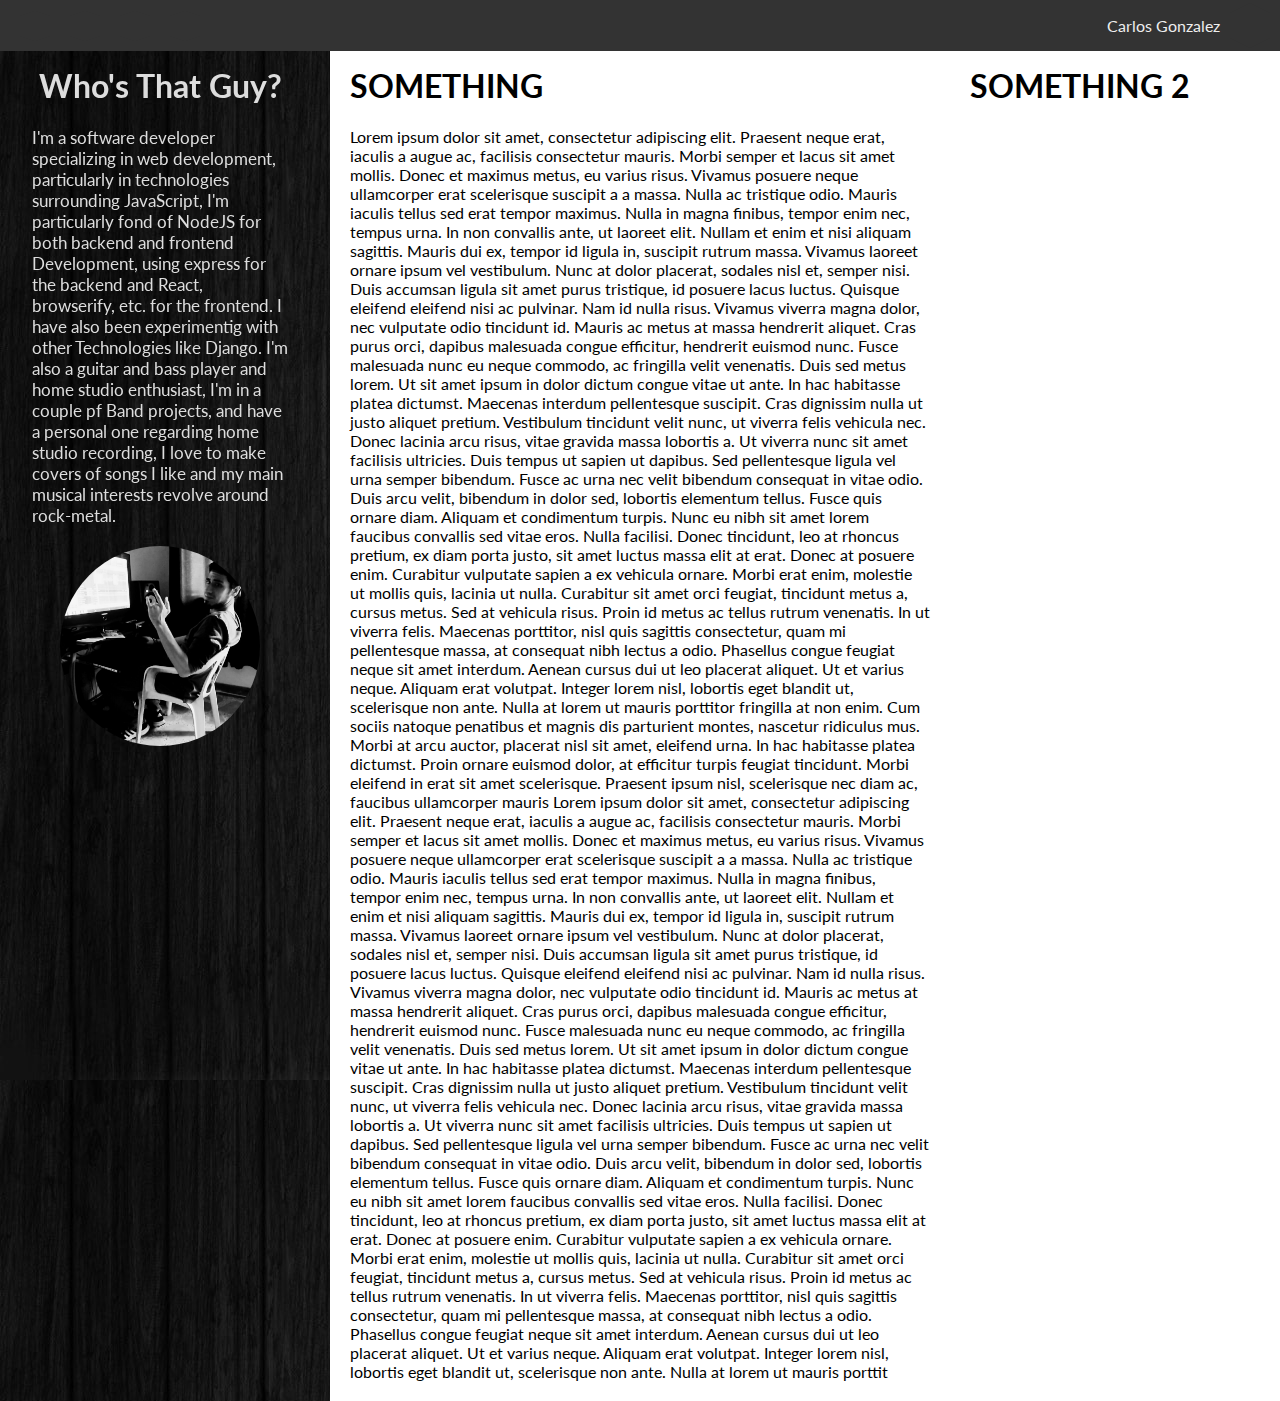
==== index.html @ 4c98e041 "Added left panel!" ====
<!DOCTYPE html>
<html lang="en">
  <meta charset="UTF-8">
  <meta name="viewport" content="width=device-width, initial-scale=1">
  <title>Caal</title>
  <link rel="stylesheet" href="public/font-awesome-4.6.3/css/font-awesome.min.css">
  <link href='https://fonts.googleapis.com/css?family=Lato' rel='stylesheet' type='text/css'>
  <link rel="stylesheet" href="public/style.css">
  <body>
    <div class="navbar">

      <div class="navitem">
        <a href="#">
          <div class="hextop-sm"></div>
          <div class="hexmiddle-sm"><i class="fa fa-home fa-lg" aria-hidden="true"></i></div>
          <div class="hexbottom-sm"></div>
        </a>
      </div>
      <div class="navitem">
        <a href="#">
          <div class="hextop-sm"></div>
          <div class="hexmiddle-sm"><i class="fa fa-music fa-lg" aria-hidden="true"></i></div>
          <div class="hexbottom-sm"></div>
        </a>
      </div>
      <div class="navitem">
        <a href="#">
          <div class="hextop-sm"></div>
          <div class="hexmiddle-sm"><i class="fa fa-laptop fa-lg" aria-hidden="true"></i></div>
          <div class="hexbottom-sm"></div>
        </a>
      </div>
      <div class="navitem">
        <a href="#">
          <div class="hextop-sm"></div>
          <div class="hexmiddle-sm"><i class="fa fa-heart fa-lg" aria-hidden="true"></i></div>
          <div class="hexbottom-sm"></div>
        </a>
      </div>

      <div class="navright">
        <div class="navname"><p>Carlos Gonzalez</p></div>
        <div class="hexcontainer">
          <div class="hextop"></div>
          <div class="hexmiddle"></div>
          <div class="hexbottom"></div>
        </div>
      </div>
    </div>

    <div class="pagecontainer">
      <div class="idpanel">
        <div class="iddescription">
        <h1>Who's That Guy?</h1>
          <span>
            I'm a software developer specializing in web development, particularly
            in technologies surrounding JavaScript, I'm particularly fond of
            NodeJS for both backend and frontend Development, using express for
            the backend and React, browserify, etc. for the frontend. I have also
            been experimentig with other Technologies like Django.

            I'm also a guitar and bass player and home studio enthusiast, I'm in
            a couple pf Band projects, and have a personal one regarding
            home studio recording, I love to make covers of songs I like and my
            main musical interests revolve around rock-metal.
          </span>
          <div class="idimage"></div>
        </div>
      </div>
      <div class="mainpanel">
        <h1>SOMETHING</h1>
        <span>
          Lorem ipsum dolor sit amet, consectetur adipiscing elit. Praesent neque erat, iaculis a augue ac, facilisis consectetur mauris. Morbi semper et lacus sit amet mollis. Donec et maximus metus, eu varius risus. Vivamus posuere neque ullamcorper erat scelerisque suscipit a a massa. Nulla ac tristique odio. Mauris iaculis tellus sed erat tempor maximus. Nulla in magna finibus, tempor enim nec, tempus urna. In non convallis ante, ut laoreet elit.

          Nullam et enim et nisi aliquam sagittis. Mauris dui ex, tempor id ligula in, suscipit rutrum massa. Vivamus laoreet ornare ipsum vel vestibulum. Nunc at dolor placerat, sodales nisl et, semper nisi. Duis accumsan ligula sit amet purus tristique, id posuere lacus luctus. Quisque eleifend eleifend nisi ac pulvinar. Nam id nulla risus. Vivamus viverra magna dolor, nec vulputate odio tincidunt id. Mauris ac metus at massa hendrerit aliquet. Cras purus orci, dapibus malesuada congue efficitur, hendrerit euismod nunc. Fusce malesuada nunc eu neque commodo, ac fringilla velit venenatis. Duis sed metus lorem. Ut sit amet ipsum in dolor dictum congue vitae ut ante. In hac habitasse platea dictumst. Maecenas interdum pellentesque suscipit. Cras dignissim nulla ut justo aliquet pretium.

          Vestibulum tincidunt velit nunc, ut viverra felis vehicula nec. Donec lacinia arcu risus, vitae gravida massa lobortis a. Ut viverra nunc sit amet facilisis ultricies. Duis tempus ut sapien ut dapibus. Sed pellentesque ligula vel urna semper bibendum. Fusce ac urna nec velit bibendum consequat in vitae odio. Duis arcu velit, bibendum in dolor sed, lobortis elementum tellus. Fusce quis ornare diam. Aliquam et condimentum turpis. Nunc eu nibh sit amet lorem faucibus convallis sed vitae eros.

          Nulla facilisi. Donec tincidunt, leo at rhoncus pretium, ex diam porta justo, sit amet luctus massa elit at erat. Donec at posuere enim. Curabitur vulputate sapien a ex vehicula ornare. Morbi erat enim, molestie ut mollis quis, lacinia ut nulla. Curabitur sit amet orci feugiat, tincidunt metus a, cursus metus. Sed at vehicula risus. Proin id metus ac tellus rutrum venenatis. In ut viverra felis. Maecenas porttitor, nisl quis sagittis consectetur, quam mi pellentesque massa, at consequat nibh lectus a odio. Phasellus congue feugiat neque sit amet interdum. Aenean cursus dui ut leo placerat aliquet. Ut et varius neque. Aliquam erat volutpat. Integer lorem nisl, lobortis eget blandit ut, scelerisque non ante.

          Nulla at lorem ut mauris porttitor fringilla at non enim. Cum sociis natoque penatibus et magnis dis parturient montes, nascetur ridiculus mus. Morbi at arcu auctor, placerat nisl sit amet, eleifend urna. In hac habitasse platea dictumst. Proin ornare euismod dolor, at efficitur turpis feugiat tincidunt. Morbi eleifend in erat sit amet scelerisque. Praesent ipsum nisl, scelerisque nec diam ac, faucibus ullamcorper mauris
          Lorem ipsum dolor sit amet, consectetur adipiscing elit. Praesent neque erat, iaculis a augue ac, facilisis consectetur mauris. Morbi semper et lacus sit amet mollis. Donec et maximus metus, eu varius risus. Vivamus posuere neque ullamcorper erat scelerisque suscipit a a massa. Nulla ac tristique odio. Mauris iaculis tellus sed erat tempor maximus. Nulla in magna finibus, tempor enim nec, tempus urna. In non convallis ante, ut laoreet elit.

          Nullam et enim et nisi aliquam sagittis. Mauris dui ex, tempor id ligula in, suscipit rutrum massa. Vivamus laoreet ornare ipsum vel vestibulum. Nunc at dolor placerat, sodales nisl et, semper nisi. Duis accumsan ligula sit amet purus tristique, id posuere lacus luctus. Quisque eleifend eleifend nisi ac pulvinar. Nam id nulla risus. Vivamus viverra magna dolor, nec vulputate odio tincidunt id. Mauris ac metus at massa hendrerit aliquet. Cras purus orci, dapibus malesuada congue efficitur, hendrerit euismod nunc. Fusce malesuada nunc eu neque commodo, ac fringilla velit venenatis. Duis sed metus lorem. Ut sit amet ipsum in dolor dictum congue vitae ut ante. In hac habitasse platea dictumst. Maecenas interdum pellentesque suscipit. Cras dignissim nulla ut justo aliquet pretium.

          Vestibulum tincidunt velit nunc, ut viverra felis vehicula nec. Donec lacinia arcu risus, vitae gravida massa lobortis a. Ut viverra nunc sit amet facilisis ultricies. Duis tempus ut sapien ut dapibus. Sed pellentesque ligula vel urna semper bibendum. Fusce ac urna nec velit bibendum consequat in vitae odio. Duis arcu velit, bibendum in dolor sed, lobortis elementum tellus. Fusce quis ornare diam. Aliquam et condimentum turpis. Nunc eu nibh sit amet lorem faucibus convallis sed vitae eros.

          Nulla facilisi. Donec tincidunt, leo at rhoncus pretium, ex diam porta justo, sit amet luctus massa elit at erat. Donec at posuere enim. Curabitur vulputate sapien a ex vehicula ornare. Morbi erat enim, molestie ut mollis quis, lacinia ut nulla. Curabitur sit amet orci feugiat, tincidunt metus a, cursus metus. Sed at vehicula risus. Proin id metus ac tellus rutrum venenatis. In ut viverra felis. Maecenas porttitor, nisl quis sagittis consectetur, quam mi pellentesque massa, at consequat nibh lectus a odio. Phasellus congue feugiat neque sit amet interdum. Aenean cursus dui ut leo placerat aliquet. Ut et varius neque. Aliquam erat volutpat. Integer lorem nisl, lobortis eget blandit ut, scelerisque non ante.

          Nulla at lorem ut mauris porttit
        </span>
      </div>
      <div class="contactpanel">
        <h1>SOMETHING 2</h1>
      </div>
    </div>
  </body>
</html>
---- public/style.css ----
*, *:before, *:after {
  box-sizing: inherit;
}

html {
  box-sizing: border-box;
}

body {
  margin: 0;
  font-family: 'Lato', sans-serif;

}

/* navbar Style */
.navbar {
  background-color: #333;
  width: 100%;
  opacity: 0.75;
  transition: all 500ms ease;
  position: fixed;
  top: 0;
}

.navbar, .navright{
  display: flex;
  align-items: center;
}

.navright {
  margin-left: auto;
  align-items: center;
}

.navitem {
  width: 30px;
  height: 30px;
  margin-left: 20px;
  display: flex;
  flex-direction: column;
  align-items: center;
  justify-content: center;
  transition: all 500ms ease;
}

.navitem a {
  text-decoration: none;
  color: #eee;
  transition: all 500ms ease;
}

.navname {
  color: #eee;
  text-align: right;
}

.hexcontainer {
  margin-left: 10px;
  margin-right: 10px;
  background-image: url("img/Chimbasq.jpg");
  background-size: 45px 45px;
}

.hextop, .hextop-sm {
  width: 0;
  border-style: solid;
  border-color: #333 #333 transparent #333;
}

.hexmiddle, .hexmiddle-sm {
  background-color: transparent;
}

.hexbottom, .hexbottom-sm {
  width: 0;
  border-style: solid;
  border-color: transparent #333 #333 #333;
}

.hextop {
  border-bottom-width: 10px;
  border-left-width: 20px;
  border-right-width: 20px;
}

.hexmiddle {
  width: 40px;
  height: 25px;
}

.hexbottom {
  border-top-width: 10px;
  border-left-width: 20px;
  border-right-width: 20px;
}

.hexmiddle-sm {
  width: 30px;
  height: 20px;
  display: flex;
  align-items: center;
  justify-content: center;
}

.hextop-sm {
  border-bottom-width: 5px;
  border-left-width: 15px;
  border-right-width: 15px;
}

.hexbottom-sm {
  border-top-width: 5px;
  border-left-width: 15px;
  border-right-width: 15px;
}

.navitem:hover {
  background-color: #fff;
}

.navitem:hover a {
  color: #9326C0;
}

.navbar:hover {
  opacity: 1;
}

/* general Page Container */
.pagecontainer {
  display: flex;
  flex-flow: row wrap;
  width: 100%
}

.idpanel, .mainpanel, .contactpanel {
  flex: 1 100%;
  padding: 20px;
}

.idpanel {
  padding-top: 45px;
  background-image: url("img/carbon1.jpg");
}

.idpanel h1, .idpanel span {
  color: #ddd;
}

.idpanel span {
  font-size: 1.05em;
}

.iddescription {
  display: flex;
  flex-flow: column;
  align-items: center;
}

.idimage {
  margin: 20px;
  width: 200px;
  height: 200px;
  background-image: url("img/horns.jpg");
  background-size: 200px 200px;
  border-radius: 50%;
}

@media all and (min-width: 1280px) {
  .iddescription {
    position: fixed;
    left: 2.5%;
    width: 20%;
  }
  .idimage {}
  .idpanel, .contactpanel {flex: 1 0px;}
  .pagecontainer {align-items: stretch;}
  .mainpanel {flex: 2 0px;}
  .idpanel, .mainpanel, .contactpanel {padding-top: 45px}
}
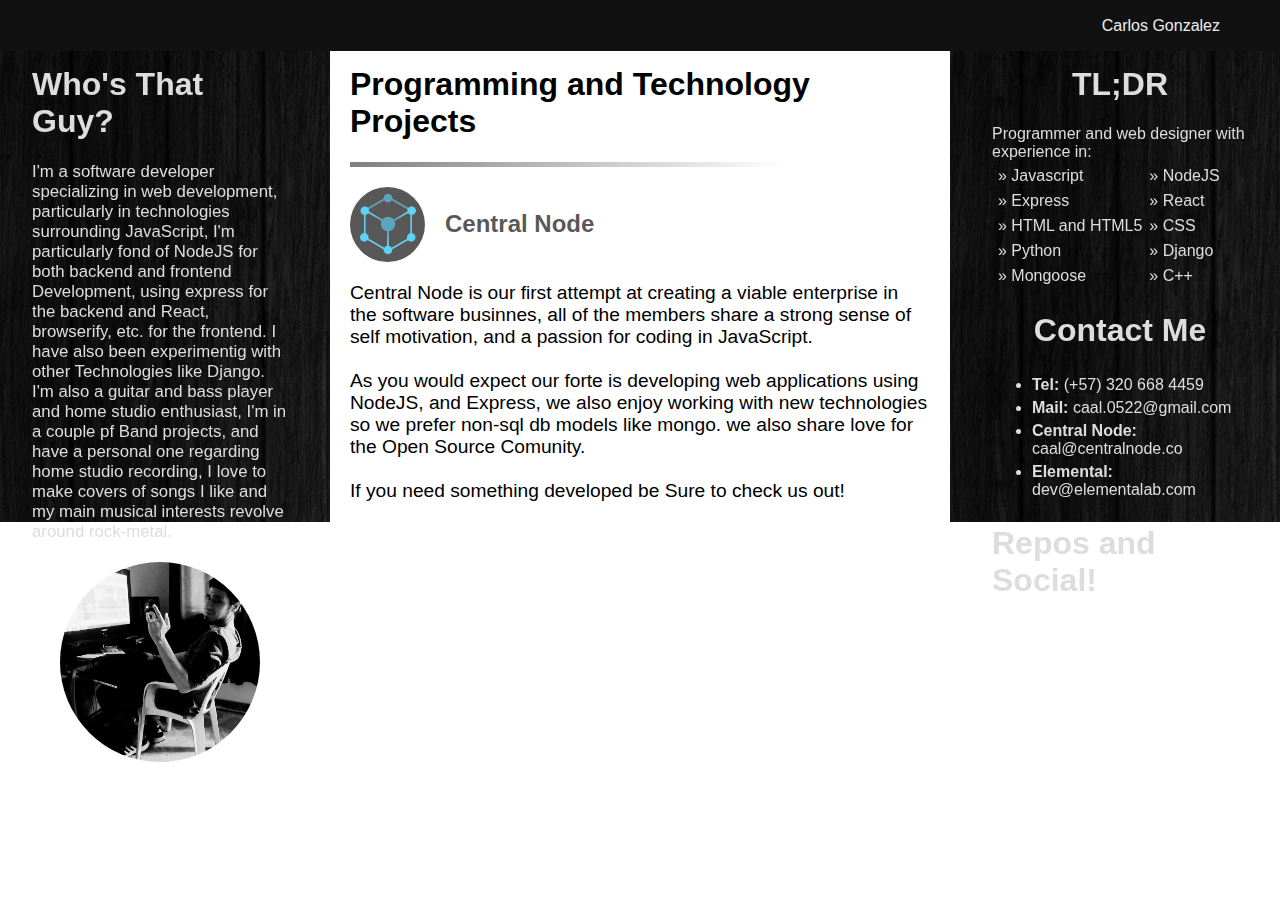
==== commit 3146f917: "Added First Content" ====
--- a/index.html
+++ b/index.html
@@ -4,11 +4,10 @@
   <meta name="viewport" content="width=device-width, initial-scale=1">
   <title>Caal</title>
   <link rel="stylesheet" href="public/font-awesome-4.6.3/css/font-awesome.min.css">
-  <link href='https://fonts.googleapis.com/css?family=Lato' rel='stylesheet' type='text/css'>
+  
   <link rel="stylesheet" href="public/style.css">
   <body>
     <div class="navbar">
-
       <div class="navitem">
         <a href="#">
           <div class="hextop-sm"></div>
@@ -68,30 +67,74 @@
         </div>
       </div>
       <div class="mainpanel">
-        <h1>SOMETHING</h1>
-        <span>
-          Lorem ipsum dolor sit amet, consectetur adipiscing elit. Praesent neque erat, iaculis a augue ac, facilisis consectetur mauris. Morbi semper et lacus sit amet mollis. Donec et maximus metus, eu varius risus. Vivamus posuere neque ullamcorper erat scelerisque suscipit a a massa. Nulla ac tristique odio. Mauris iaculis tellus sed erat tempor maximus. Nulla in magna finibus, tempor enim nec, tempus urna. In non convallis ante, ut laoreet elit.
+        <div class="content">
+          <div class="contentheader">
+            <h1>Programming and Technology Projects</h1>
+            <div class="gradient"></div>
+          </div>
 
-          Nullam et enim et nisi aliquam sagittis. Mauris dui ex, tempor id ligula in, suscipit rutrum massa. Vivamus laoreet ornare ipsum vel vestibulum. Nunc at dolor placerat, sodales nisl et, semper nisi. Duis accumsan ligula sit amet purus tristique, id posuere lacus luctus. Quisque eleifend eleifend nisi ac pulvinar. Nam id nulla risus. Vivamus viverra magna dolor, nec vulputate odio tincidunt id. Mauris ac metus at massa hendrerit aliquet. Cras purus orci, dapibus malesuada congue efficitur, hendrerit euismod nunc. Fusce malesuada nunc eu neque commodo, ac fringilla velit venenatis. Duis sed metus lorem. Ut sit amet ipsum in dolor dictum congue vitae ut ante. In hac habitasse platea dictumst. Maecenas interdum pellentesque suscipit. Cras dignissim nulla ut justo aliquet pretium.
+          <div class="item">
+            <div class="itemheader">
+              <a href="http://centralnode.co">
+                <div class="itemimg" id="cn"></div>
+                <h2>Central Node</h2>
+              </a>
+            </div>
+            <div class="itembody">
+              <span>
+                Central Node is our first attempt at creating a viable
+                enterprise in the software businnes, all of the members share a
+                strong sense of self motivation, and a passion for coding in
+                JavaScript.<br />
+                <br />
+                As you would expect our forte is developing web applications
+                using NodeJS, and Express, we also enjoy working with new
+                technologies so we prefer non-sql db models like mongo.
+                we also share love for the Open Source Comunity.<br />
+                <br />
+                If you need something developed be Sure to check us out!
+              </span>
+            </div>
+          </div>
 
-          Vestibulum tincidunt velit nunc, ut viverra felis vehicula nec. Donec lacinia arcu risus, vitae gravida massa lobortis a. Ut viverra nunc sit amet facilisis ultricies. Duis tempus ut sapien ut dapibus. Sed pellentesque ligula vel urna semper bibendum. Fusce ac urna nec velit bibendum consequat in vitae odio. Duis arcu velit, bibendum in dolor sed, lobortis elementum tellus. Fusce quis ornare diam. Aliquam et condimentum turpis. Nunc eu nibh sit amet lorem faucibus convallis sed vitae eros.
-
-          Nulla facilisi. Donec tincidunt, leo at rhoncus pretium, ex diam porta justo, sit amet luctus massa elit at erat. Donec at posuere enim. Curabitur vulputate sapien a ex vehicula ornare. Morbi erat enim, molestie ut mollis quis, lacinia ut nulla. Curabitur sit amet orci feugiat, tincidunt metus a, cursus metus. Sed at vehicula risus. Proin id metus ac tellus rutrum venenatis. In ut viverra felis. Maecenas porttitor, nisl quis sagittis consectetur, quam mi pellentesque massa, at consequat nibh lectus a odio. Phasellus congue feugiat neque sit amet interdum. Aenean cursus dui ut leo placerat aliquet. Ut et varius neque. Aliquam erat volutpat. Integer lorem nisl, lobortis eget blandit ut, scelerisque non ante.
-
-          Nulla at lorem ut mauris porttitor fringilla at non enim. Cum sociis natoque penatibus et magnis dis parturient montes, nascetur ridiculus mus. Morbi at arcu auctor, placerat nisl sit amet, eleifend urna. In hac habitasse platea dictumst. Proin ornare euismod dolor, at efficitur turpis feugiat tincidunt. Morbi eleifend in erat sit amet scelerisque. Praesent ipsum nisl, scelerisque nec diam ac, faucibus ullamcorper mauris
-          Lorem ipsum dolor sit amet, consectetur adipiscing elit. Praesent neque erat, iaculis a augue ac, facilisis consectetur mauris. Morbi semper et lacus sit amet mollis. Donec et maximus metus, eu varius risus. Vivamus posuere neque ullamcorper erat scelerisque suscipit a a massa. Nulla ac tristique odio. Mauris iaculis tellus sed erat tempor maximus. Nulla in magna finibus, tempor enim nec, tempus urna. In non convallis ante, ut laoreet elit.
-
-          Nullam et enim et nisi aliquam sagittis. Mauris dui ex, tempor id ligula in, suscipit rutrum massa. Vivamus laoreet ornare ipsum vel vestibulum. Nunc at dolor placerat, sodales nisl et, semper nisi. Duis accumsan ligula sit amet purus tristique, id posuere lacus luctus. Quisque eleifend eleifend nisi ac pulvinar. Nam id nulla risus. Vivamus viverra magna dolor, nec vulputate odio tincidunt id. Mauris ac metus at massa hendrerit aliquet. Cras purus orci, dapibus malesuada congue efficitur, hendrerit euismod nunc. Fusce malesuada nunc eu neque commodo, ac fringilla velit venenatis. Duis sed metus lorem. Ut sit amet ipsum in dolor dictum congue vitae ut ante. In hac habitasse platea dictumst. Maecenas interdum pellentesque suscipit. Cras dignissim nulla ut justo aliquet pretium.
-
-          Vestibulum tincidunt velit nunc, ut viverra felis vehicula nec. Donec lacinia arcu risus, vitae gravida massa lobortis a. Ut viverra nunc sit amet facilisis ultricies. Duis tempus ut sapien ut dapibus. Sed pellentesque ligula vel urna semper bibendum. Fusce ac urna nec velit bibendum consequat in vitae odio. Duis arcu velit, bibendum in dolor sed, lobortis elementum tellus. Fusce quis ornare diam. Aliquam et condimentum turpis. Nunc eu nibh sit amet lorem faucibus convallis sed vitae eros.
-
-          Nulla facilisi. Donec tincidunt, leo at rhoncus pretium, ex diam porta justo, sit amet luctus massa elit at erat. Donec at posuere enim. Curabitur vulputate sapien a ex vehicula ornare. Morbi erat enim, molestie ut mollis quis, lacinia ut nulla. Curabitur sit amet orci feugiat, tincidunt metus a, cursus metus. Sed at vehicula risus. Proin id metus ac tellus rutrum venenatis. In ut viverra felis. Maecenas porttitor, nisl quis sagittis consectetur, quam mi pellentesque massa, at consequat nibh lectus a odio. Phasellus congue feugiat neque sit amet interdum. Aenean cursus dui ut leo placerat aliquet. Ut et varius neque. Aliquam erat volutpat. Integer lorem nisl, lobortis eget blandit ut, scelerisque non ante.
-
-          Nulla at lorem ut mauris porttit
-        </span>
+        </div>
       </div>
       <div class="contactpanel">
-        <h1>SOMETHING 2</h1>
+        <div class="contactdescription">
+          <h1>TL;DR</h1>
+          <span>Programmer and web designer with experience in:</span>
+          <table cellspacing="5px">
+            <tr>
+              <td>&raquo; Javascript</td>
+              <td>&raquo; NodeJS</td>
+            </tr>
+              <td>&raquo; Express</td>
+              <td>&raquo; React</td>
+            <tr>
+              <td>&raquo; HTML and HTML5</td>
+              <td>&raquo; CSS</td>
+            </tr>
+              <td>&raquo; Python</td>
+              <td>&raquo; Django</td>
+            <tr>
+              <td>&raquo; Mongoose</td>
+              <td>&raquo; C++</td>
+            </tr>
+          </table>
+          <h1>Contact Me</h1>
+          <ul>
+            <li><strong>Tel: </strong>(+57) 320 668 4459</li>
+            <li><strong>Mail: </strong>caal.0522@gmail.com</li>
+            <li><strong>Central Node: </strong>caal@centralnode.co</li>
+            <li><strong>Elemental: </strong>dev@elementalab.com</li>
+          </ul>
+          <h1>Repos and Social!</h1>
+          <div class="contactsocial">
+            <a href="#"><i class="fa fa-github fa-2x" aria-hidden="true"></i></a>
+            <a href="#"><i class="fa fa-gitlab fa-2x" aria-hidden="true"></i></a>
+            <a href="#"><i class="fa fa-facebook fa-2x" aria-hidden="true"></i></a>
+          </div>
+        </div>
       </div>
     </div>
   </body>
--- a/public/style.css
+++ b/public/style.css
@@ -9,14 +9,20 @@
 body {
   margin: 0;
   font-family: 'Lato', sans-serif;
-
+}
+
+li {
+  margin: 5px 0;
+}
+ul {
+  margin: 0;
 }
 
 /* navbar Style */
 .navbar {
-  background-color: #333;
+  background-color: #111;
   width: 100%;
-  opacity: 0.75;
+  opacity: 0.7;
   transition: all 500ms ease;
   position: fixed;
   top: 0;
@@ -64,7 +70,7 @@
 .hextop, .hextop-sm {
   width: 0;
   border-style: solid;
-  border-color: #333 #333 transparent #333;
+  border-color: #111 #111 transparent #111;
 }
 
 .hexmiddle, .hexmiddle-sm {
@@ -74,7 +80,7 @@
 .hexbottom, .hexbottom-sm {
   width: 0;
   border-style: solid;
-  border-color: transparent #333 #333 #333;
+  border-color: transparent #111 #111 #111;
 }
 
 .hextop {
@@ -119,14 +125,14 @@
 }
 
 .navitem:hover a {
-  color: #9326C0;
+  color: #55179B;
 }
 
 .navbar:hover {
   opacity: 1;
 }
 
-/* general Page Container */
+/* General Page Container */
 .pagecontainer {
   display: flex;
   flex-flow: row wrap;
@@ -140,10 +146,19 @@
 
 .idpanel {
   padding-top: 45px;
+}
+
+.contactpanel, .idpanel {
   background-image: url("img/carbon1.jpg");
 }
 
-.idpanel h1, .idpanel span {
+.mainpanel {
+  background-image: url("img/wood2.jpg");
+  background-size: 100%;
+}
+
+.idpanel h1, .idpanel span, .contactpanel h1,
+.contactpanel table, .contactpanel ul, .contactpanel span {
   color: #ddd;
 }
 
@@ -151,7 +166,7 @@
   font-size: 1.05em;
 }
 
-.iddescription {
+.iddescription,.contactdescription {
   display: flex;
   flex-flow: column;
   align-items: center;
@@ -166,12 +181,104 @@
   border-radius: 50%;
 }
 
+.contactsocial {
+  display: flex;
+  flex-flow: row;
+  align-items: center;
+  width: 200px;
+  justify-content: space-between;
+}
+
+.contactsocial a {
+  color: #fff;
+  opacity: 0.5;
+  transition: all 500ms ease;
+}
+
+.contactsocial a:hover {
+  color: #55179B;
+  opacity: 1;
+}
+
+
+/* Content */
+.contentheader {
+  width: 100%;
+}
+
+.gradient {
+  width: 75%;
+  height: 5px;
+  background: linear-gradient(to right, black, transparent);
+  opacity: 0.5;
+}
+
+.itemheader {
+  display: flex;
+  flex-flow: row;
+  align-items: center;
+  justify-content: flex-start;
+  margin-top: 20px;
+  width: auto;
+}
+
+.itemheader a {
+  display: flex;
+  flex-flow: row;
+  align-items: center;
+}
+
+.itemimg {
+  width: 75px;
+  height: 75px;
+  border-radius: 50%;
+  margin-right: 20px;
+}
+
+.itembody {
+  margin-top: 20px;
+}
+
+.mainpanel span {
+  font-size: 1.2em;
+}
+
+.mainpanel a {
+  text-decoration: none;
+  color: #000;
+  opacity: 0.65;
+  transition: all 500ms ease;
+}
+
+.mainpanel a:hover {
+  color: #55179B;
+  opacity: 1;
+}
+
+#cn {
+  background-image: url("img/logo_alpha.png");
+  background-size: 60px;
+  background-repeat: no-repeat;
+  background-position: center;
+  background-color: #000;
+
+}
+
+/* Responsive */
 @media all and (min-width: 1280px) {
   .iddescription {
     position: fixed;
     left: 2.5%;
     width: 20%;
   }
+  .contactdescription {
+    position: fixed;
+    left: 77.5%;
+    width: 20%;
+  }
+  .contactdescription table, .contactdescription ul {
+    align-self: flex-start;
+  }
   .idimage {}
   .idpanel, .contactpanel {flex: 1 0px;}
   .pagecontainer {align-items: stretch;}
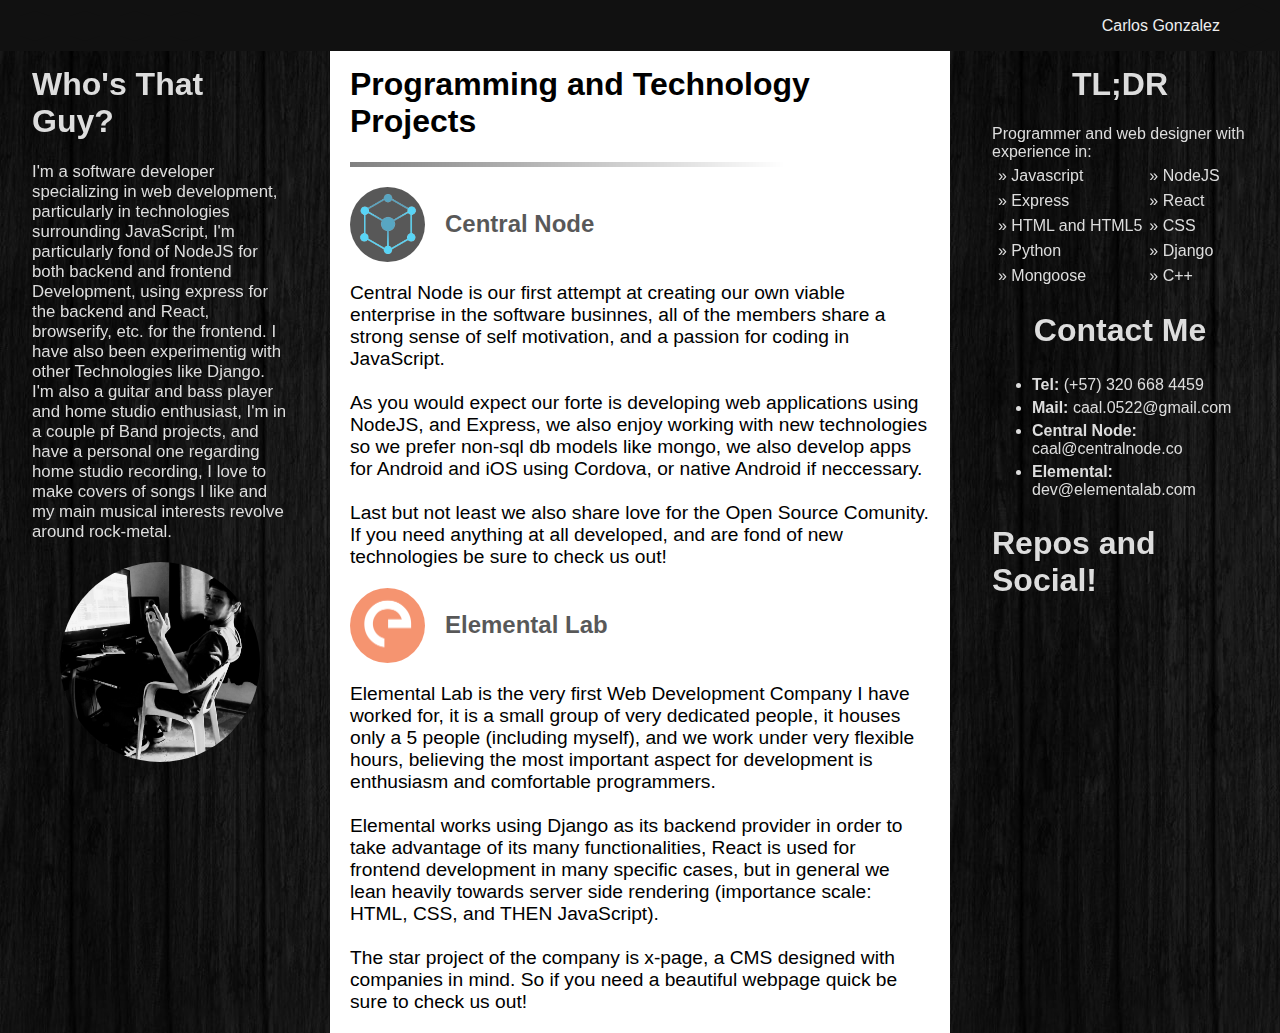
==== commit 7bc10687: "Added full Tech content" ====
--- a/index.html
+++ b/index.html
@@ -4,7 +4,7 @@
   <meta name="viewport" content="width=device-width, initial-scale=1">
   <title>Caal</title>
   <link rel="stylesheet" href="public/font-awesome-4.6.3/css/font-awesome.min.css">
-  
+
   <link rel="stylesheet" href="public/style.css">
   <body>
     <div class="navbar">
@@ -82,17 +82,49 @@
             </div>
             <div class="itembody">
               <span>
-                Central Node is our first attempt at creating a viable
+                Central Node is our first attempt at creating our own viable
                 enterprise in the software businnes, all of the members share a
                 strong sense of self motivation, and a passion for coding in
                 JavaScript.<br />
                 <br />
                 As you would expect our forte is developing web applications
                 using NodeJS, and Express, we also enjoy working with new
-                technologies so we prefer non-sql db models like mongo.
-                we also share love for the Open Source Comunity.<br />
+                technologies so we prefer non-sql db models like mongo, we also
+                develop apps for Android and iOS using Cordova, or native
+                Android if neccessary. <br />
                 <br />
-                If you need something developed be Sure to check us out!
+                Last but not least we also share love for the Open Source
+                Comunity. If you need anything at all developed, and are fond of
+                new technologies be sure to check us out!
+              </span>
+            </div>
+          </div>
+
+          <div class="item">
+            <div class="itemheader">
+              <a href="http://elementalab.co">
+                <div class="itemimg" id="elemental"></div>
+                <h2>Elemental Lab</h2>
+              </a>
+            </div>
+            <div class="itembody">
+              <span>
+                Elemental Lab is the very first Web Development Company I have
+                worked for, it is a small group of very dedicated people, it
+                houses only a 5 people (including myself), and we
+                work under very flexible hours, believing the most important
+                aspect for development is enthusiasm and comfortable
+                programmers.<br />
+                <br />
+                Elemental works using Django as its backend provider in order to
+                take advantage of its many functionalities, React is used for
+                frontend development in many specific cases, but in general we
+                lean heavily towards server side rendering (importance scale:
+                HTML, CSS, and THEN JavaScript).<br />
+                <br />
+                The star project of the company is x-page, a CMS designed with
+                companies in mind. So if you need a beautiful webpage quick be
+                sure to check us out!
               </span>
             </div>
           </div>
--- a/public/style.css
+++ b/public/style.css
@@ -262,6 +262,11 @@
   background-position: center;
   background-color: #000;
 
+}
+
+#elemental {
+  background-image: url("img/elem.png");
+  background-size: 75px;
 }
 
 /* Responsive */
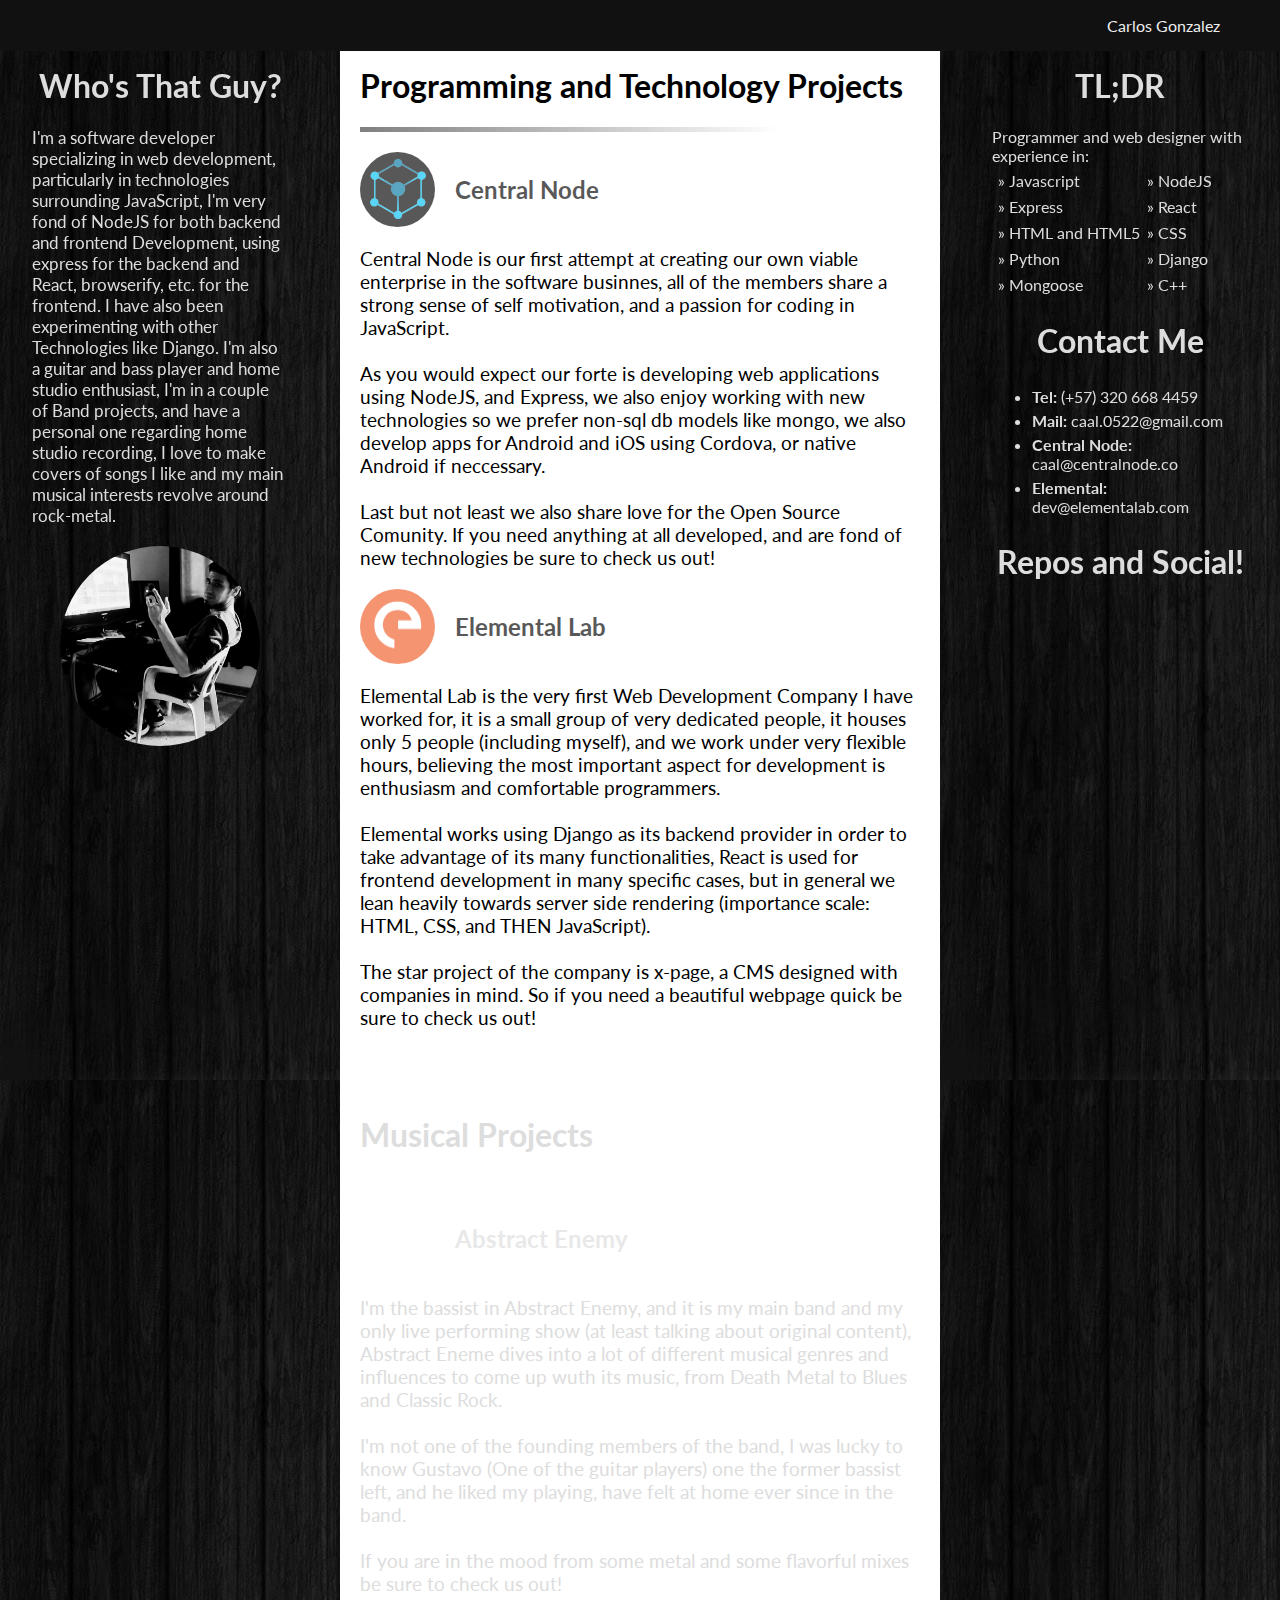
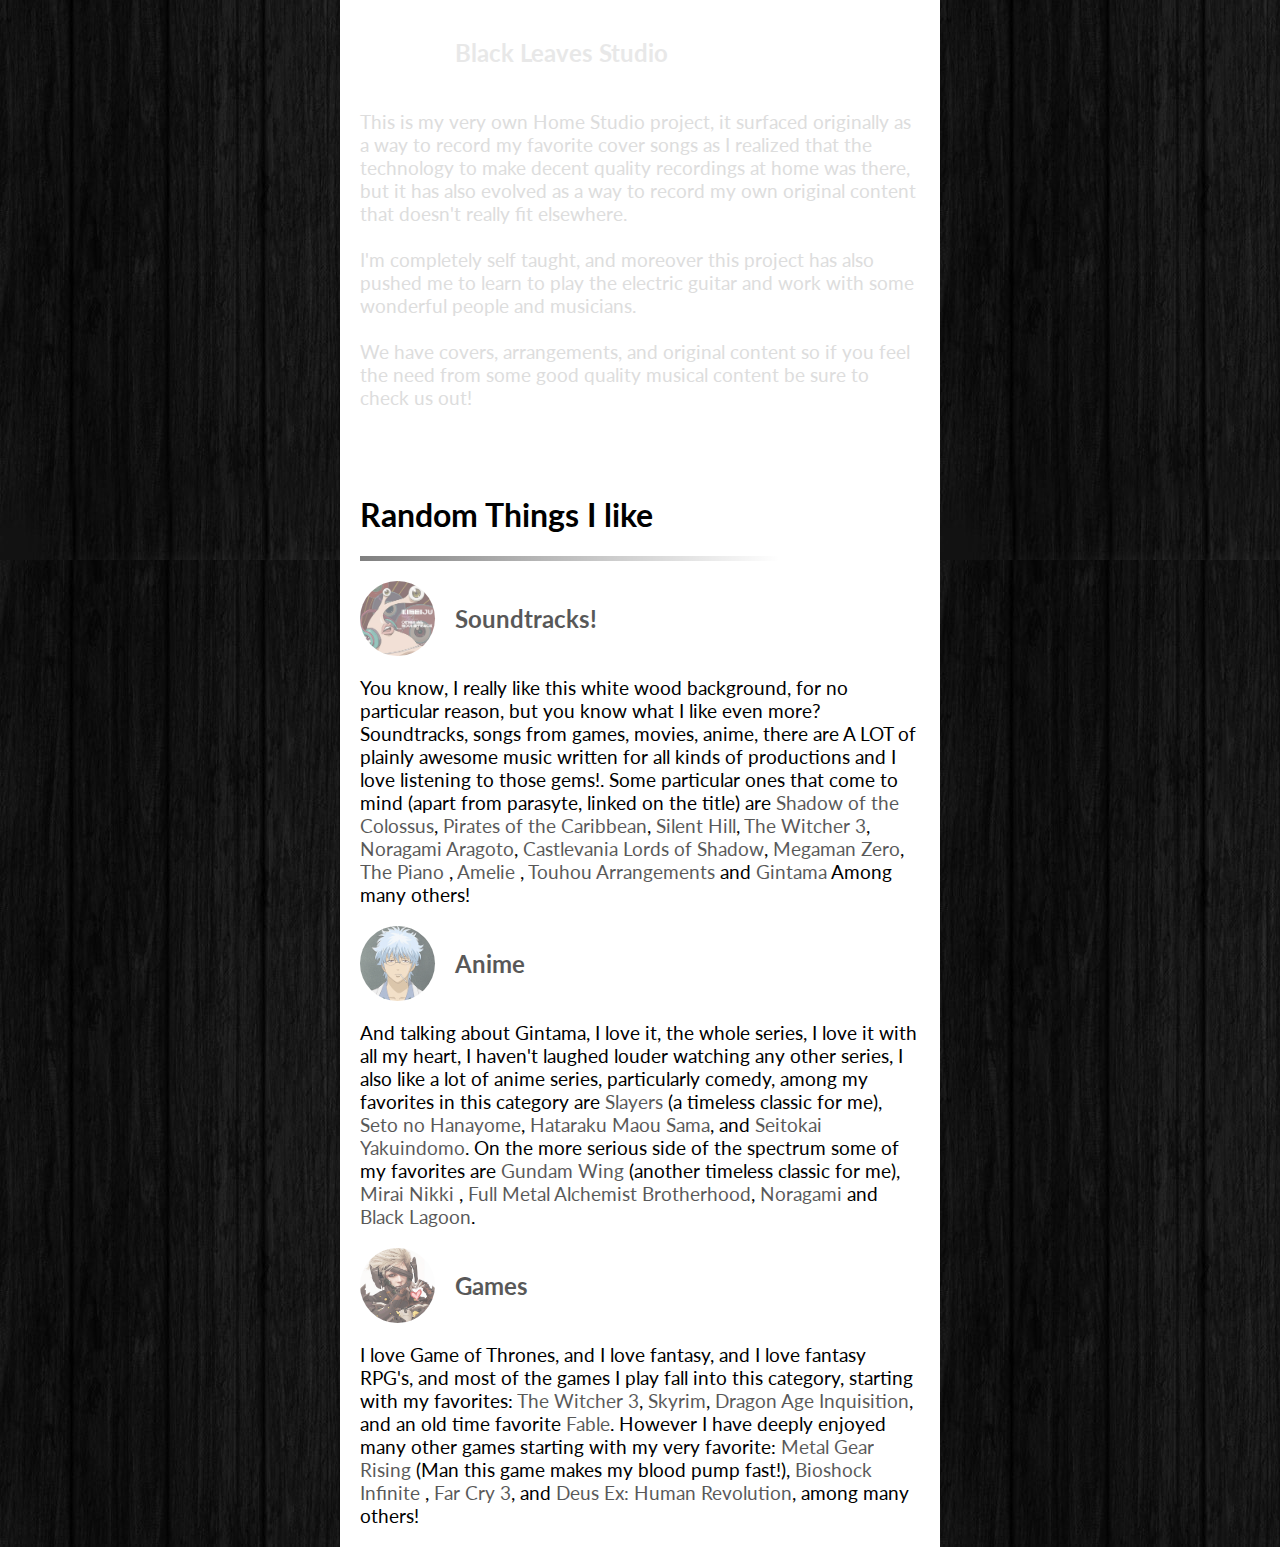
==== commit 513257b4: "Added all the content!" ====
--- a/index.html
+++ b/index.html
@@ -4,10 +4,12 @@
   <meta name="viewport" content="width=device-width, initial-scale=1">
   <title>Caal</title>
   <link rel="stylesheet" href="public/font-awesome-4.6.3/css/font-awesome.min.css">
-
+  <link href='https://fonts.googleapis.com/css?family=Lato' rel='stylesheet' type='text/css'>
   <link rel="stylesheet" href="public/style.css">
   <body>
+    <!-- The Glorious Navbar -->
     <div class="navbar">
+      <!-- Home -->
       <div class="navitem">
         <a href="#">
           <div class="hextop-sm"></div>
@@ -15,30 +17,35 @@
           <div class="hexbottom-sm"></div>
         </a>
       </div>
+      <!-- Programming -->
       <div class="navitem">
-        <a href="#">
+        <a href="#programming">
+          <div class="hextop-sm"></div>
+          <div class="hexmiddle-sm"><i class="fa fa-laptop fa-lg" aria-hidden="true"></i></div>
+          <div class="hexbottom-sm"></div>
+        </a>
+      </div>
+      <!-- Music -->
+      <div class="navitem">
+        <a href="#music">
           <div class="hextop-sm"></div>
           <div class="hexmiddle-sm"><i class="fa fa-music fa-lg" aria-hidden="true"></i></div>
           <div class="hexbottom-sm"></div>
         </a>
       </div>
+      <!-- Likes -->
       <div class="navitem">
-        <a href="#">
-          <div class="hextop-sm"></div>
-          <div class="hexmiddle-sm"><i class="fa fa-laptop fa-lg" aria-hidden="true"></i></div>
-          <div class="hexbottom-sm"></div>
-        </a>
-      </div>
-      <div class="navitem">
-        <a href="#">
+        <a href="#likes">
           <div class="hextop-sm"></div>
           <div class="hexmiddle-sm"><i class="fa fa-heart fa-lg" aria-hidden="true"></i></div>
           <div class="hexbottom-sm"></div>
         </a>
       </div>
-
+      <!-- Right navbar content -->
       <div class="navright">
+        <!-- My Name -->
         <div class="navname"><p>Carlos Gonzalez</p></div>
+        <!-- My picture -->
         <div class="hexcontainer">
           <div class="hextop"></div>
           <div class="hexmiddle"></div>
@@ -46,33 +53,36 @@
         </div>
       </div>
     </div>
-
+    <!-- Whole content container -->
     <div class="pagecontainer">
+      <!-- Who's this guy panel -->
       <div class="idpanel">
         <div class="iddescription">
         <h1>Who's That Guy?</h1>
           <span>
-            I'm a software developer specializing in web development, particularly
-            in technologies surrounding JavaScript, I'm particularly fond of
-            NodeJS for both backend and frontend Development, using express for
-            the backend and React, browserify, etc. for the frontend. I have also
-            been experimentig with other Technologies like Django.
+            I'm a software developer specializing in web development,
+            particularly in technologies surrounding JavaScript, I'm very fond
+            of NodeJS for both backend and frontend Development, using express
+            for the backend and React, browserify, etc. for the frontend. I have
+            also been experimenting with other Technologies like Django.
 
             I'm also a guitar and bass player and home studio enthusiast, I'm in
-            a couple pf Band projects, and have a personal one regarding
+            a couple of Band projects, and have a personal one regarding
             home studio recording, I love to make covers of songs I like and my
             main musical interests revolve around rock-metal.
           </span>
           <div class="idimage"></div>
         </div>
       </div>
+      <!-- The main Panel where the fledged out content goes -->
       <div class="mainpanel">
-        <div class="content">
+        <!-- Content related to programming -->
+        <div class="content" id="programming">
           <div class="contentheader">
             <h1>Programming and Technology Projects</h1>
             <div class="gradient"></div>
           </div>
-
+          <!-- Central Node -->
           <div class="item">
             <div class="itemheader">
               <a href="http://centralnode.co">
@@ -99,10 +109,10 @@
               </span>
             </div>
           </div>
-
-          <div class="item">
-            <div class="itemheader">
-              <a href="http://elementalab.co">
+          <!-- Elemental Lab -->
+          <div class="item">
+            <div class="itemheader">
+              <a href="http://elementalab.com">
                 <div class="itemimg" id="elemental"></div>
                 <h2>Elemental Lab</h2>
               </a>
@@ -111,7 +121,7 @@
               <span>
                 Elemental Lab is the very first Web Development Company I have
                 worked for, it is a small group of very dedicated people, it
-                houses only a 5 people (including myself), and we
+                houses only 5 people (including myself), and we
                 work under very flexible hours, believing the most important
                 aspect for development is enthusiasm and comfortable
                 programmers.<br />
@@ -130,7 +140,181 @@
           </div>
 
         </div>
-      </div>
+        <!-- Music Related Content -->
+        <div class="content" id="music">
+          <div class="contentheader">
+            <h1>Musical Projects</h1>
+            <div class="gradient-inv"></div>
+          </div>
+          <!-- Abstract Enemy -->
+          <div class="item">
+            <div class="itemheader">
+              <a href="http://www.abstractenemy.com">
+                <div class="itemimg" id="ae"></div>
+                <h2>Abstract Enemy</h2>
+              </a>
+            </div>
+            <div class="itembody">
+              <span>
+                I'm the bassist in Abstract Enemy, and it is my main band and my
+                only live performing show (at least talking about original
+                content), Abstract Eneme dives into a lot of different musical
+                genres and influences to come up wuth its music, from Death
+                Metal to Blues and Classic Rock.<br />
+                <br />
+                I'm not one of the founding members of the band, I was lucky to
+                know Gustavo (One of the guitar players)  one the former bassist
+                left, and he liked my playing, have felt at home ever since in
+                the band.<br />
+                <br />
+                If you are in the mood from some metal and some flavorful mixes
+                be sure to check us out!
+              </span>
+            </div>
+          </div>
+          <!-- Black Leaves -->
+          <div class="item">
+            <div class="itemheader">
+              <a href="http://www.youtube.com">
+                <div class="itemimg" id="bls"></div>
+                <h2>Black Leaves Studio</h2>
+              </a>
+            </div>
+            <div class="itembody">
+              <span>
+                This is my very own Home Studio project, it surfaced originally
+                as a way to record my favorite cover songs as I realized that
+                the technology to make decent quality recordings at home was
+                there, but it has also evolved as a way to record my own
+                original content that doesn't really fit elsewhere.<br />
+                <br />
+                I'm completely self taught, and moreover this project has also
+                pushed me to learn to play the electric guitar and work with
+                some wonderful people and musicians.<br>
+                <br />
+                We have covers, arrangements, and original content so if you
+                feel the need from some good quality musical content be sure to
+                check us out!
+              </span>
+            </div>
+          </div>
+        </div>
+        <!-- Things I like -->
+        <div class="content" id="likes">
+          <div class="contentheader">
+            <h1>Random Things I like</h1>
+            <div class="gradient"></div>
+          </div>
+          <!-- Soundtracks -->
+          <div class="item">
+            <div class="itemheader">
+              <a href="https://www.youtube.com/watch?v=3HUwGFVeN04">
+                <div class="itemimg" id="parasyte"></div>
+                <h2>Soundtracks!</h2>
+              </a>
+            </div>
+            <div class="itembody">
+              <span>
+                You know, I really like this white wood background, for no
+                particular reason, but you know what I like even more?
+                Soundtracks, songs from games, movies, anime, there are A LOT
+                of plainly awesome music written for all kinds of productions
+                and I love listening to those gems!. Some particular ones that
+                come to mind (apart from parasyte, linked on the title) are
+                <a href="https://www.youtube.com/watch?v=4sgWbtU8oqE">Shadow of
+                the Colossus</a>,
+                <a href="https://www.youtube.com/watch?v=yRh-dzrI4Z4">Pirates
+                of the Caribbean</a>,
+                <a href="https://www.youtube.com/watch?v=FDG5GjQly8I">Silent
+                Hill</a>,
+                <a href="https://www.youtube.com/watch?v=9_6jFicNDb8">The
+                Witcher 3</a>,
+                <a href="https://www.youtube.com/watch?v=C-o8pTi6vd8">Noragami
+                Aragoto</a>,
+                <a href="https://www.youtube.com/watch?v=zbFdeYISybY">
+                Castlevania Lords of Shadow</a>,
+                <a href="https://www.youtube.com/watch?v=5UNTW8hFcpk">Megaman
+                Zero</a>,
+                <a href="https://www.youtube.com/watch?v=TCJB9mIlFBs">The Piano
+                </a>,
+                <a href="https://www.youtube.com/watch?v=Ciqf8yMVzAk">Amelie
+                </a>,
+                <a href="https://www.youtube.com/watch?v=4VXZAeXqaO0">Touhou
+                Arrangements</a> and
+                <a href="https://www.youtube.com/watch?v=EqX6Ywd1Y4g">Gintama
+                </a> Among many others!
+              </span>
+            </div>
+          </div>
+          <!-- Anime -->
+          <div class="item">
+            <div class="itemheader">
+              <a href="http://www.crunchyroll.com/gintama">
+                <div class="itemimg" id="gintama"></div>
+                <h2>Anime</h2>
+              </a>
+            </div>
+            <div class="itembody">
+              <span>
+                And talking about Gintama, I love it, the whole series, I love
+                it with all my heart, I haven't laughed louder watching any
+                other series, I also like a lot of anime series, particularly
+                comedy, among my favorites in this category are
+                <a href="https://en.wikipedia.org/wiki/Slayers">Slayers</a>
+                (a timeless classic for me),
+                <a href="https://en.wikipedia.org/wiki/My_Bride_is_a_Mermaid">
+                Seto no Hanayome</a>,
+                <a href="https://en.wikipedia.org/wiki/The_Devil_Is_a_Part-Timer!">
+                Hataraku Maou Sama</a>, and
+                <a href="https://en.wikipedia.org/wiki/Seitokai_Yakuindomo">
+                Seitokai Yakuindomo</a>.
+                On the more serious side of the spectrum some of my favorites
+                are <a href="https://en.wikipedia.org/wiki/Mobile_Suit_Gundam_Wing">
+                Gundam Wing</a> (another timeless classic for me),
+                <a href="https://en.wikipedia.org/wiki/Future_Diary">Mirai Nikki
+                </a>,
+                <a href="https://en.wikipedia.org/wiki/Fullmetal_Alchemist:_Brotherhood">
+                Full Metal Alchemist Brotherhood</a>,
+                <a href="https://en.wikipedia.org/wiki/Noragami">Noragami</a>
+                and <a href="https://en.wikipedia.org/wiki/Black_Lagoon"> Black
+                Lagoon</a>.
+              </span>
+            </div>
+          </div>
+          <!-- Games -->
+          <div class="item">
+            <div class="itemheader">
+              <a href="http://www.youtube.com/">
+                <div class="itemimg" id="raiden"></div>
+                <h2>Games</h2>
+              </a>
+            </div>
+            <div class="itembody">
+              <span>
+                I love Game of Thrones, and I love fantasy, and I love fantasy
+                RPG's, and most of the games I play fall into this category,
+                starting with my favorites:
+                <a href="http://thewitcher.com/en/witcher3">The Witcher 3</a>,
+                <a href="http://www.elderscrolls.com/skyrim/">Skyrim</a>,
+                <a href="https://www.dragonage.com/en_US/home">Dragon Age
+                Inquisition</a>, and an old time favorite
+                <a href="http://store.steampowered.com/app/288470/">Fable</a>.
+                However I have deeply enjoyed many other games starting with my
+                very favorite:
+                <a href="http://store.steampowered.com/agecheck/app/235460/">
+                Metal Gear Rising</a> (Man this game makes my blood pump fast!),
+                <a href="https://www.bioshockinfinite.com/">Bioshock Infinite
+                </a>,
+                <a href="http://store.steampowered.com/agecheck/app/220240/">
+                Far Cry 3</a>, and
+                <a href="http://store.steampowered.com/agecheck/app/238010/">
+                Deus Ex: Human Revolution</a>, among many others!
+              </span>
+            </div>
+          </div>
+        </div>
+      </div>
+      <!-- Panel for Contact Info -->
       <div class="contactpanel">
         <div class="contactdescription">
           <h1>TL;DR</h1>
@@ -162,9 +346,9 @@
           </ul>
           <h1>Repos and Social!</h1>
           <div class="contactsocial">
-            <a href="#"><i class="fa fa-github fa-2x" aria-hidden="true"></i></a>
-            <a href="#"><i class="fa fa-gitlab fa-2x" aria-hidden="true"></i></a>
-            <a href="#"><i class="fa fa-facebook fa-2x" aria-hidden="true"></i></a>
+            <a href="https://github.com/caal-15"><i class="fa fa-github fa-2x" aria-hidden="true"></i></a>
+            <a href="https://gitlab.com/u/caal-15"><i class="fa fa-gitlab fa-2x" aria-hidden="true"></i></a>
+            <a href="https://www.facebook.com/CarloS.GonzaleZ.E"><i class="fa fa-facebook fa-2x" aria-hidden="true"></i></a>
           </div>
         </div>
       </div>
--- a/public/style.css
+++ b/public/style.css
@@ -25,6 +25,7 @@
   opacity: 0.7;
   transition: all 500ms ease;
   position: fixed;
+  z-index: 9999;
   top: 0;
 }
 
@@ -125,7 +126,7 @@
 }
 
 .navitem:hover a {
-  color: #55179B;
+  color: #8066B3;
 }
 
 .navbar:hover {
@@ -139,7 +140,7 @@
   width: 100%
 }
 
-.idpanel, .mainpanel, .contactpanel {
+.idpanel, .contactpanel {
   flex: 1 100%;
   padding: 20px;
 }
@@ -152,10 +153,7 @@
   background-image: url("img/carbon1.jpg");
 }
 
-.mainpanel {
-  background-image: url("img/wood2.jpg");
-  background-size: 100%;
-}
+
 
 .idpanel h1, .idpanel span, .contactpanel h1,
 .contactpanel table, .contactpanel ul, .contactpanel span {
@@ -196,21 +194,33 @@
 }
 
 .contactsocial a:hover {
-  color: #55179B;
+  color: #8066B3;
   opacity: 1;
 }
 
-
 /* Content */
+
+.content {
+  padding: 20px;
+  padding-top: 45px;
+}
+
 .contentheader {
   width: 100%;
 }
 
-.gradient {
+.gradient, .gradient-inv {
   width: 75%;
   height: 5px;
+  opacity: 0.5;
+}
+
+.gradient {
   background: linear-gradient(to right, black, transparent);
-  opacity: 0.5;
+}
+
+.gradient-inv {
+  background: linear-gradient(to right, white, transparent);
 }
 
 .itemheader {
@@ -245,14 +255,26 @@
 
 .mainpanel a {
   text-decoration: none;
+  opacity: 0.65;
+  transition: all 500ms ease;
+}
+
+.mainpanel a:hover {
+  opacity: 1;
+}
+
+/* Content Specific Rules */
+#programming {
+  background-image: url("img/circuit.png");
+  background-size: 100%;
+}
+
+#programming a, #likes a {
   color: #000;
-  opacity: 0.65;
-  transition: all 500ms ease;
-}
-
-.mainpanel a:hover {
-  color: #55179B;
-  opacity: 1;
+}
+
+#programming a:hover, #music a:hover, #likes a:hover {
+  color: #8066B3;
 }
 
 #cn {
@@ -267,6 +289,48 @@
 #elemental {
   background-image: url("img/elem.png");
   background-size: 75px;
+}
+
+#music {
+  background-image: url("img/waves.jpg");
+}
+
+#music h1, #music span {
+  color: #ddd;
+}
+
+#music a {
+  color: #ddd;
+}
+
+#ae {
+  background-image: url("img/AE.png");
+  background-size: 75px;
+}
+
+#bls {
+  background-image: url("img/BLS.png");
+  background-size: 75px;
+}
+
+#likes {
+  background-image: url("img/wood2.jpg");
+  background-size: 100%;
+}
+
+#parasyte {
+  background-image: url("img/Parasyte.png");
+  background-size: 100%;
+}
+
+#gintama {
+  background-image: url("img/gin.jpg");
+  background-size: 100%;
+}
+
+#raiden {
+  background-image: url("img/raiden.jpg");
+  background-size: 100%
 }
 
 /* Responsive */
@@ -288,5 +352,5 @@
   .idpanel, .contactpanel {flex: 1 0px;}
   .pagecontainer {align-items: stretch;}
   .mainpanel {flex: 2 0px;}
-  .idpanel, .mainpanel, .contactpanel {padding-top: 45px}
-}
+  .idpanel, .contactpanel {padding-top: 45px}
+}
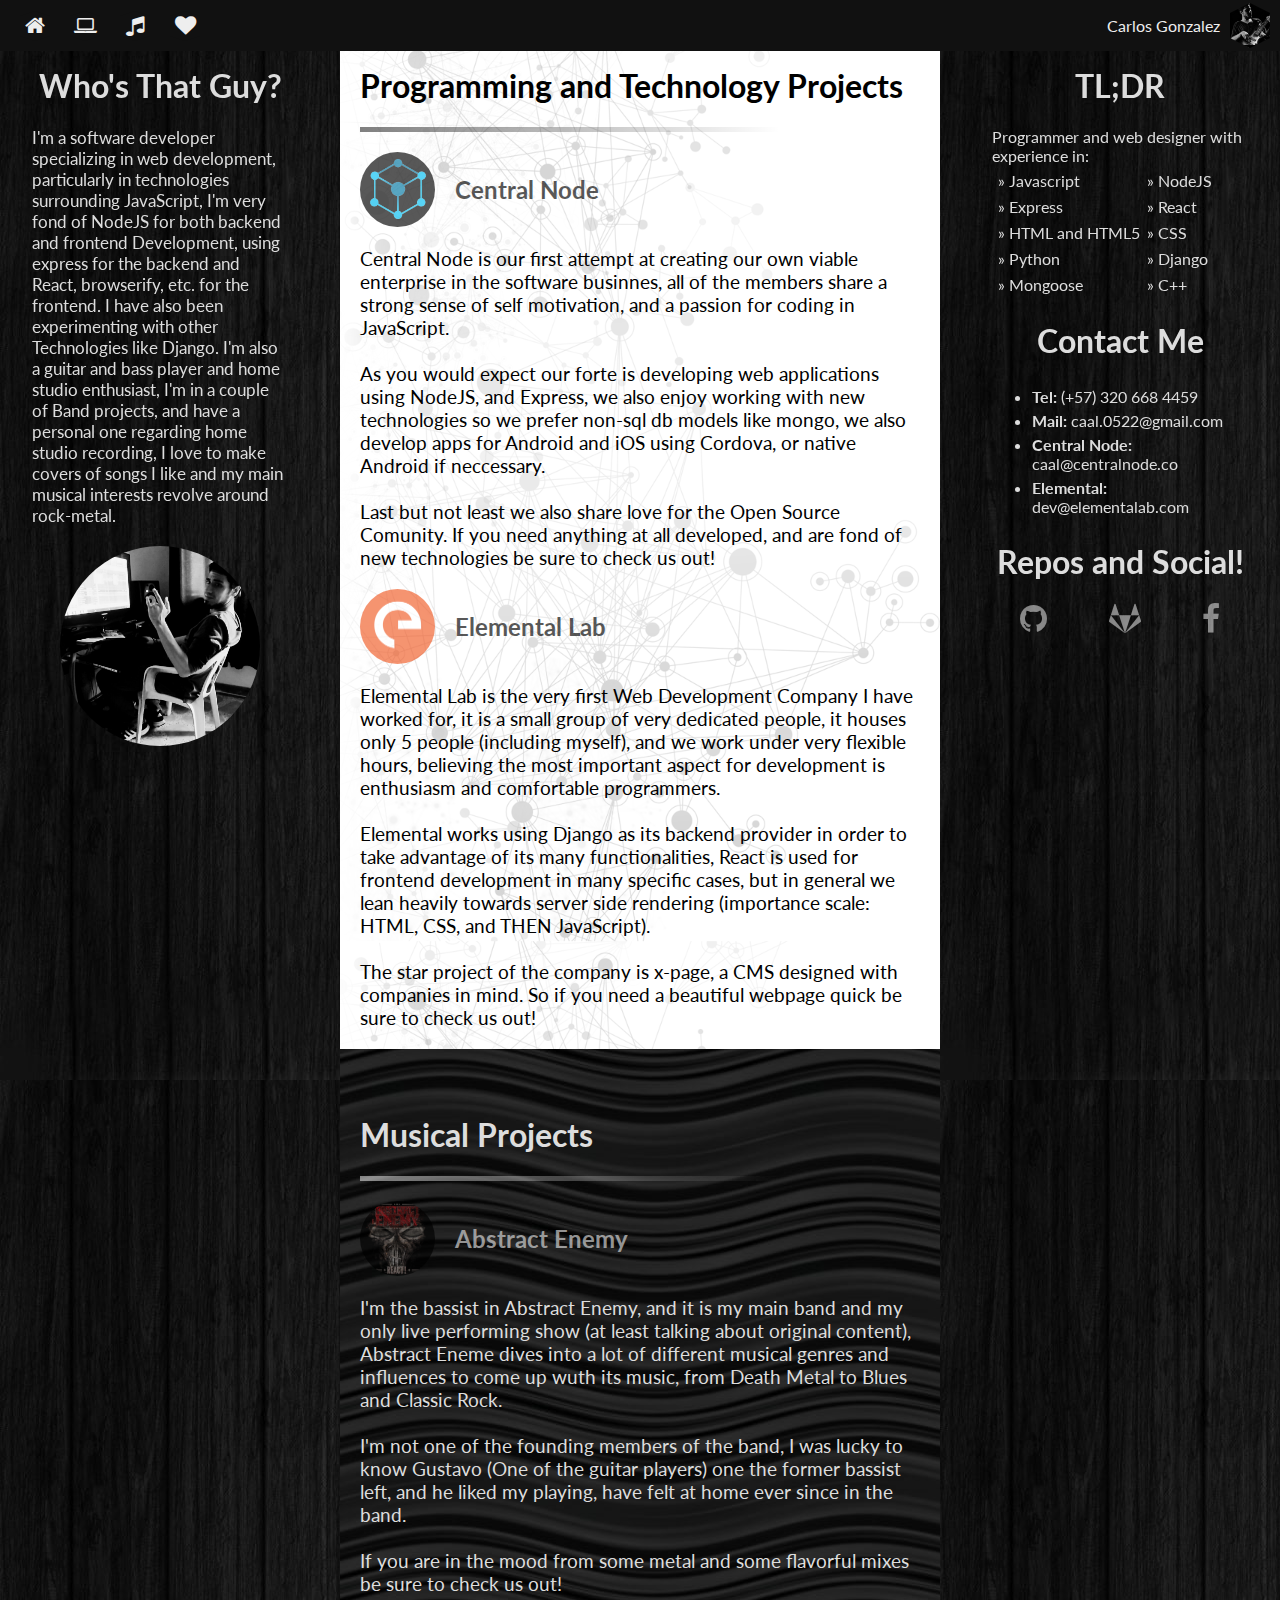
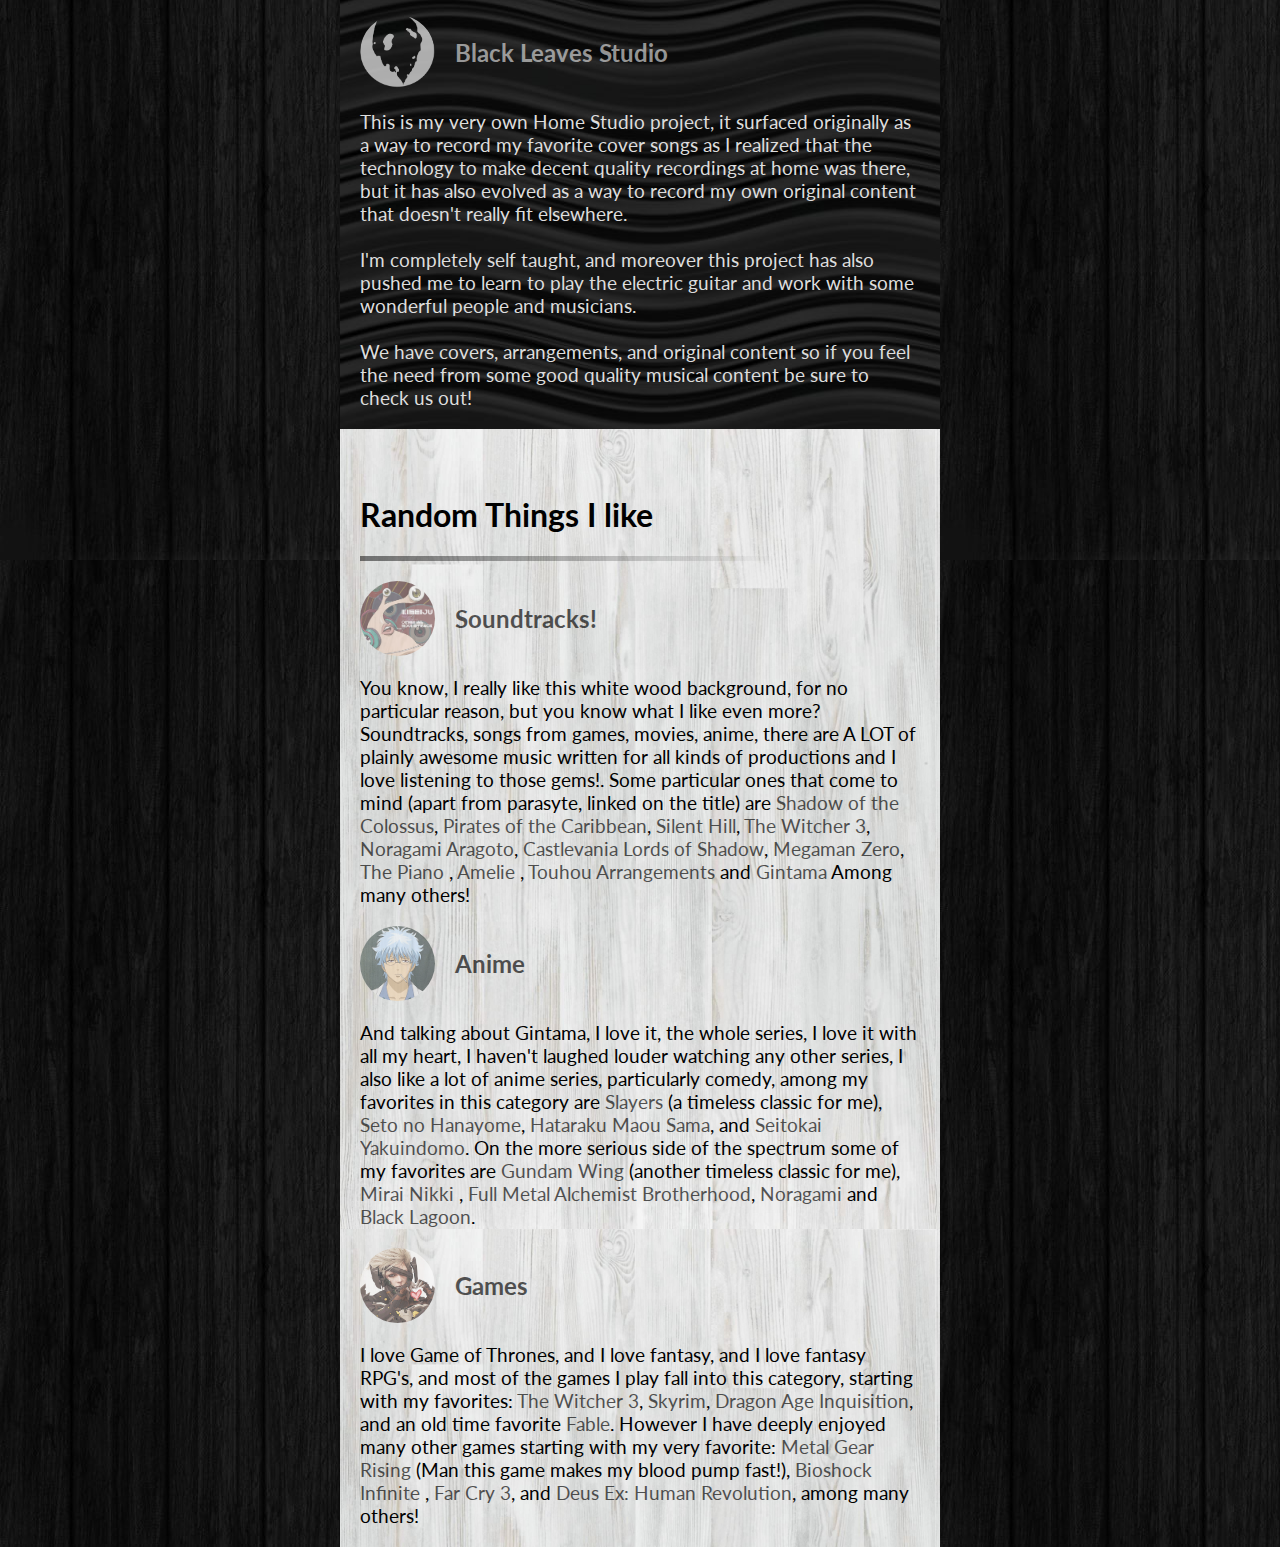
==== commit 795d1a3e: "Merge pull request #1 from caal-15/testing" ====
--- a/index.html
+++ b/index.html
@@ -5,7 +5,7 @@
   <title>Caal</title>
   <link rel="stylesheet" href="public/font-awesome-4.6.3/css/font-awesome.min.css">
   <link href='https://fonts.googleapis.com/css?family=Lato' rel='stylesheet' type='text/css'>
-  <link rel="stylesheet" href="public/style.css">
+  <link rel="stylesheet" href="public/processed_style.css">
   <body>
     <!-- The Glorious Navbar -->
     <div class="navbar">
--- a/public/processed_style.css
+++ b/public/processed_style.css
@@ -0,0 +1 @@
+*,:after,:before{box-sizing:inherit}html{box-sizing:border-box}body{margin:0;font-family:Lato,sans-serif}li{margin:5px 0}ul{margin:0}.navbar{background-color:#111;width:100%;opacity:.7;-webkit-transition:all .5s ease;transition:all .5s ease;position:fixed;z-index:1;top:0}.navbar,.navright{display:-webkit-box;display:-ms-flexbox;display:flex}.navbar,.navright{-webkit-box-align:center;-ms-flex-align:center;align-items:center}.navright{margin-left:auto;-ms-grid-row-align:center}.navitem{width:30px;height:30px;margin-left:20px;display:-webkit-box;display:-ms-flexbox;display:flex;-webkit-box-orient:vertical;-webkit-box-direction:normal;-ms-flex-direction:column;flex-direction:column;-webkit-box-align:center;-ms-flex-align:center;align-items:center;-webkit-box-pack:center;-ms-flex-pack:center;justify-content:center}.navitem,.navitem a{-webkit-transition:all .5s ease;transition:all .5s ease}.navitem a{text-decoration:none;color:#eee}.navname{color:#eee;text-align:right}.hexcontainer{margin-left:10px;margin-right:10px;background-image:url(img/Chimbasq.jpg);background-size:45px 45px}.hextop,.hextop-sm{width:0;border-style:solid;border-color:#111 #111 transparent}.hexmiddle,.hexmiddle-sm{background-color:transparent}.hexbottom,.hexbottom-sm{width:0;border-style:solid;border-color:transparent #111 #111}.hextop{border-bottom-width:10px;border-left-width:20px;border-right-width:20px}.hexmiddle{width:40px;height:25px}.hexbottom{border-top-width:10px;border-left-width:20px;border-right-width:20px}.hexmiddle-sm{width:30px;height:20px;display:-webkit-box;display:-ms-flexbox;display:flex;-webkit-box-align:center;-ms-flex-align:center;align-items:center;-webkit-box-pack:center;-ms-flex-pack:center;justify-content:center}.hextop-sm{border-bottom-width:5px}.hexbottom-sm,.hextop-sm{border-left-width:15px;border-right-width:15px}.hexbottom-sm{border-top-width:5px}.navitem:hover{background-color:#fff}.navitem:hover a{color:#8066b3}.navbar:hover{opacity:1}.pagecontainer{display:-webkit-box;display:-ms-flexbox;display:flex;-ms-flex-flow:row wrap;flex-flow:row wrap;width:100%}.contactpanel,.idpanel{-webkit-box-flex:1;-ms-flex:1 100%;flex:1 100%;padding:20px}.idpanel{padding-top:45px}.contactpanel,.idpanel{background-image:url(img/carbon1.jpg)}.contactpanel h1,.contactpanel span,.contactpanel table,.contactpanel ul,.idpanel h1,.idpanel span{color:#ddd}.idpanel span{font-size:1.05em}.contactdescription,.iddescription{display:-webkit-box;display:-ms-flexbox;display:flex;-ms-flex-flow:column;flex-flow:column;-webkit-box-align:center;-ms-flex-align:center;align-items:center}.idimage{margin:20px;width:200px;height:200px;background-image:url(img/horns.jpg);background-size:200px 200px;border-radius:50%}.contactsocial{display:-webkit-box;display:-ms-flexbox;display:flex;-ms-flex-flow:row;flex-flow:row;-webkit-box-align:center;-ms-flex-align:center;align-items:center;width:200px;-webkit-box-pack:justify;-ms-flex-pack:justify;justify-content:space-between}.contactsocial a{color:#fff;opacity:.5;-webkit-transition:all .5s ease;transition:all .5s ease}.contactsocial a:hover{color:#8066b3;opacity:1}.content{padding:20px;padding-top:45px}.contentheader{width:100%}.gradient,.gradient-inv{width:75%;height:5px;opacity:.5}.gradient{background:-webkit-linear-gradient(left,#000,transparent);background:linear-gradient(90deg,#000,transparent)}.gradient-inv{background:-webkit-linear-gradient(left,#fff,transparent);background:linear-gradient(90deg,#fff,transparent)}.itemheader{-webkit-box-pack:start;-ms-flex-pack:start;justify-content:flex-start;margin-top:20px;width:auto}.itemheader,.itemheader a{display:-webkit-box;display:-ms-flexbox;display:flex;-ms-flex-flow:row;flex-flow:row;-webkit-box-align:center;-ms-flex-align:center;align-items:center}.itemimg{width:75px;height:75px;border-radius:50%;margin-right:20px}.itembody{margin-top:20px}.mainpanel span{font-size:1.2em}.mainpanel a{text-decoration:none;opacity:.65;-webkit-transition:all .5s ease;transition:all .5s ease}.mainpanel a:hover{opacity:1}#programming{background-image:url(img/circuit.png);background-size:100%}#likes a,#programming a{color:#000}#likes a:hover,#music a:hover,#programming a:hover{color:#8066b3}#cn{background-image:url(img/logo_alpha.png);background-size:60px;background-repeat:no-repeat;background-position:50%;background-color:#000}#elemental{background-image:url(img/elem.png);background-size:75px}#music{background-image:url(img/waves.jpg)}#music a,#music h1,#music span{color:#ddd}#ae{background-image:url(img/AE.png)}#ae,#bls{background-size:75px}#bls{background-image:url(img/BLS.png)}#likes{background-image:url(img/wood2.jpg)}#likes,#parasyte{background-size:100%}#parasyte{background-image:url(img/Parasyte.png)}#gintama{background-image:url(img/gin.jpg)}#gintama,#raiden{background-size:100%}#raiden{background-image:url(img/raiden.jpg)}@media all and (min-width:1280px){.iddescription{position:fixed;left:2.5%;width:20%}.contactdescription{position:fixed;left:77.5%;width:20%}.contactdescription table,.contactdescription ul{-ms-flex-item-align:start;align-self:flex-start}.contactpanel,.idpanel{-webkit-box-flex:1;-ms-flex:1 0px;flex:1 0px}.pagecontainer{-webkit-box-align:stretch;-ms-flex-align:stretch;-ms-grid-row-align:stretch;align-items:stretch}.mainpanel{-webkit-box-flex:2;-ms-flex:2 0px;flex:2 0px}.contactpanel,.idpanel{padding-top:45px}}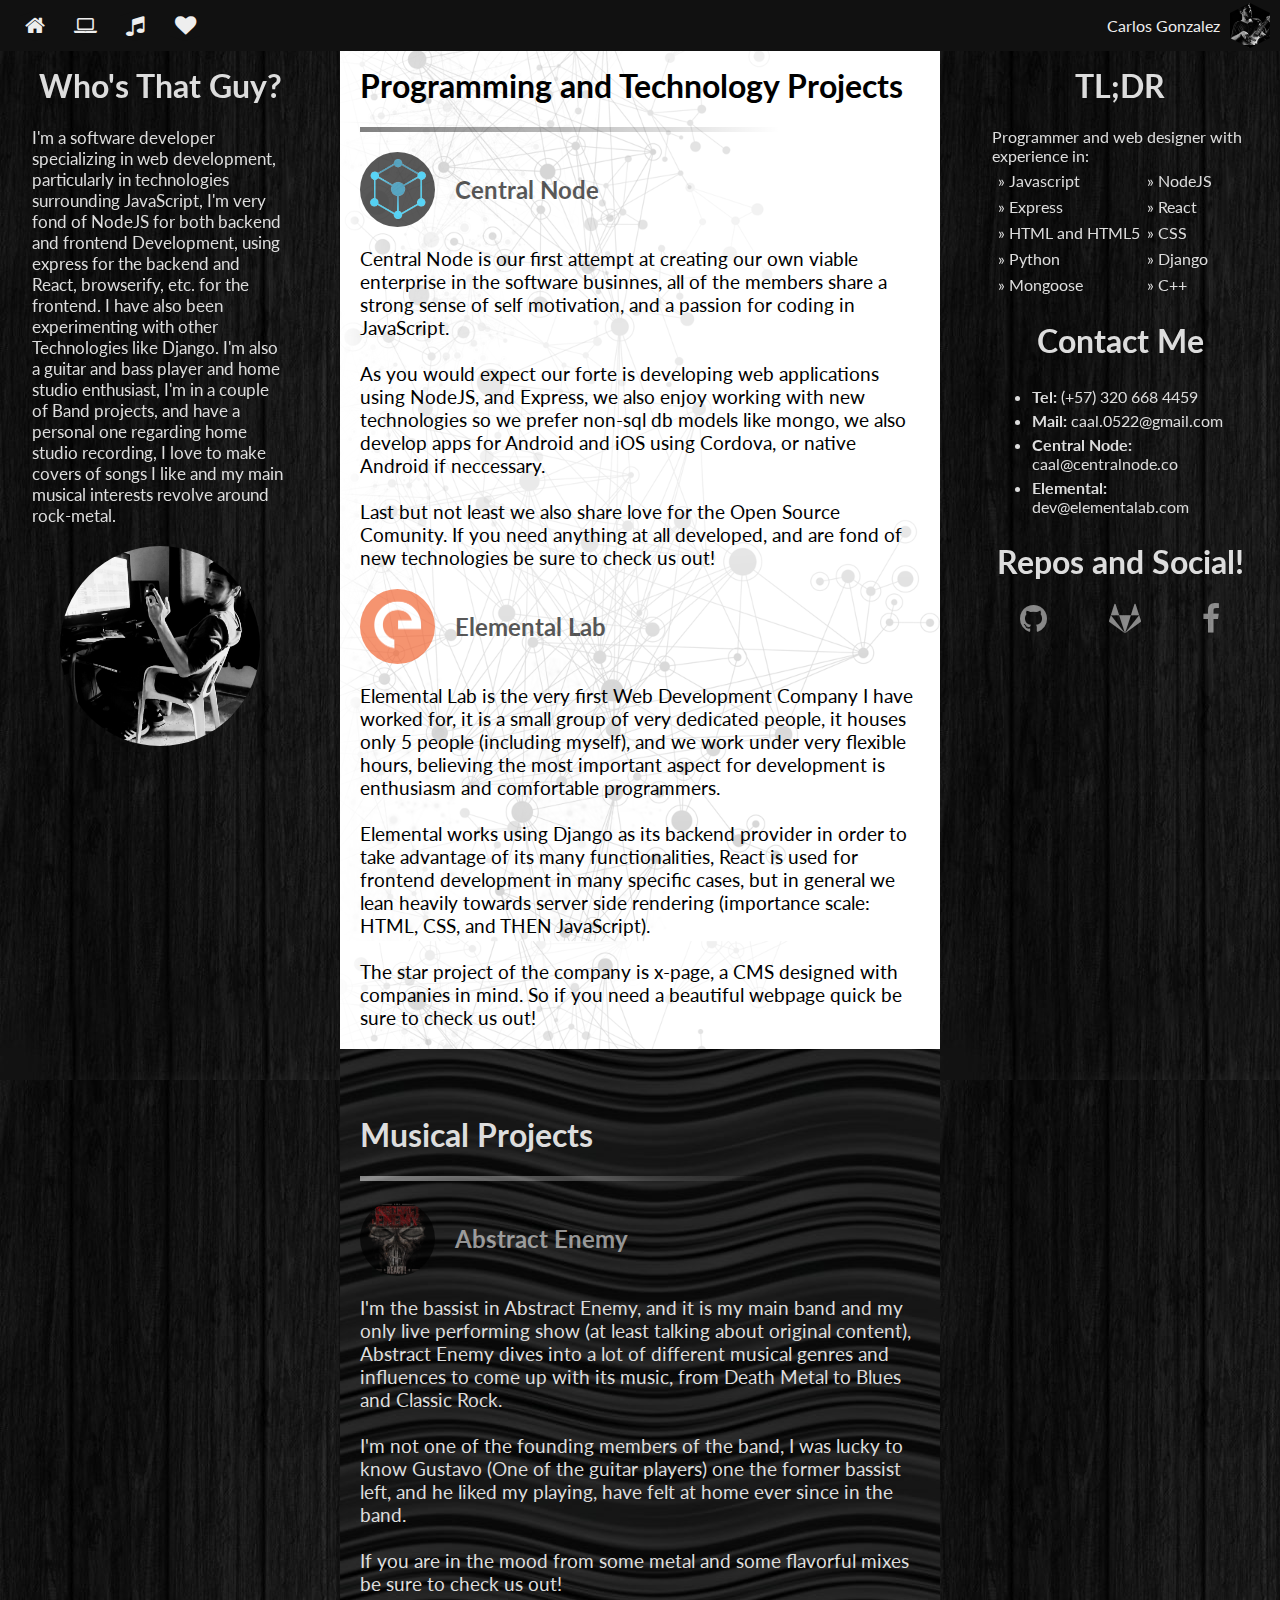
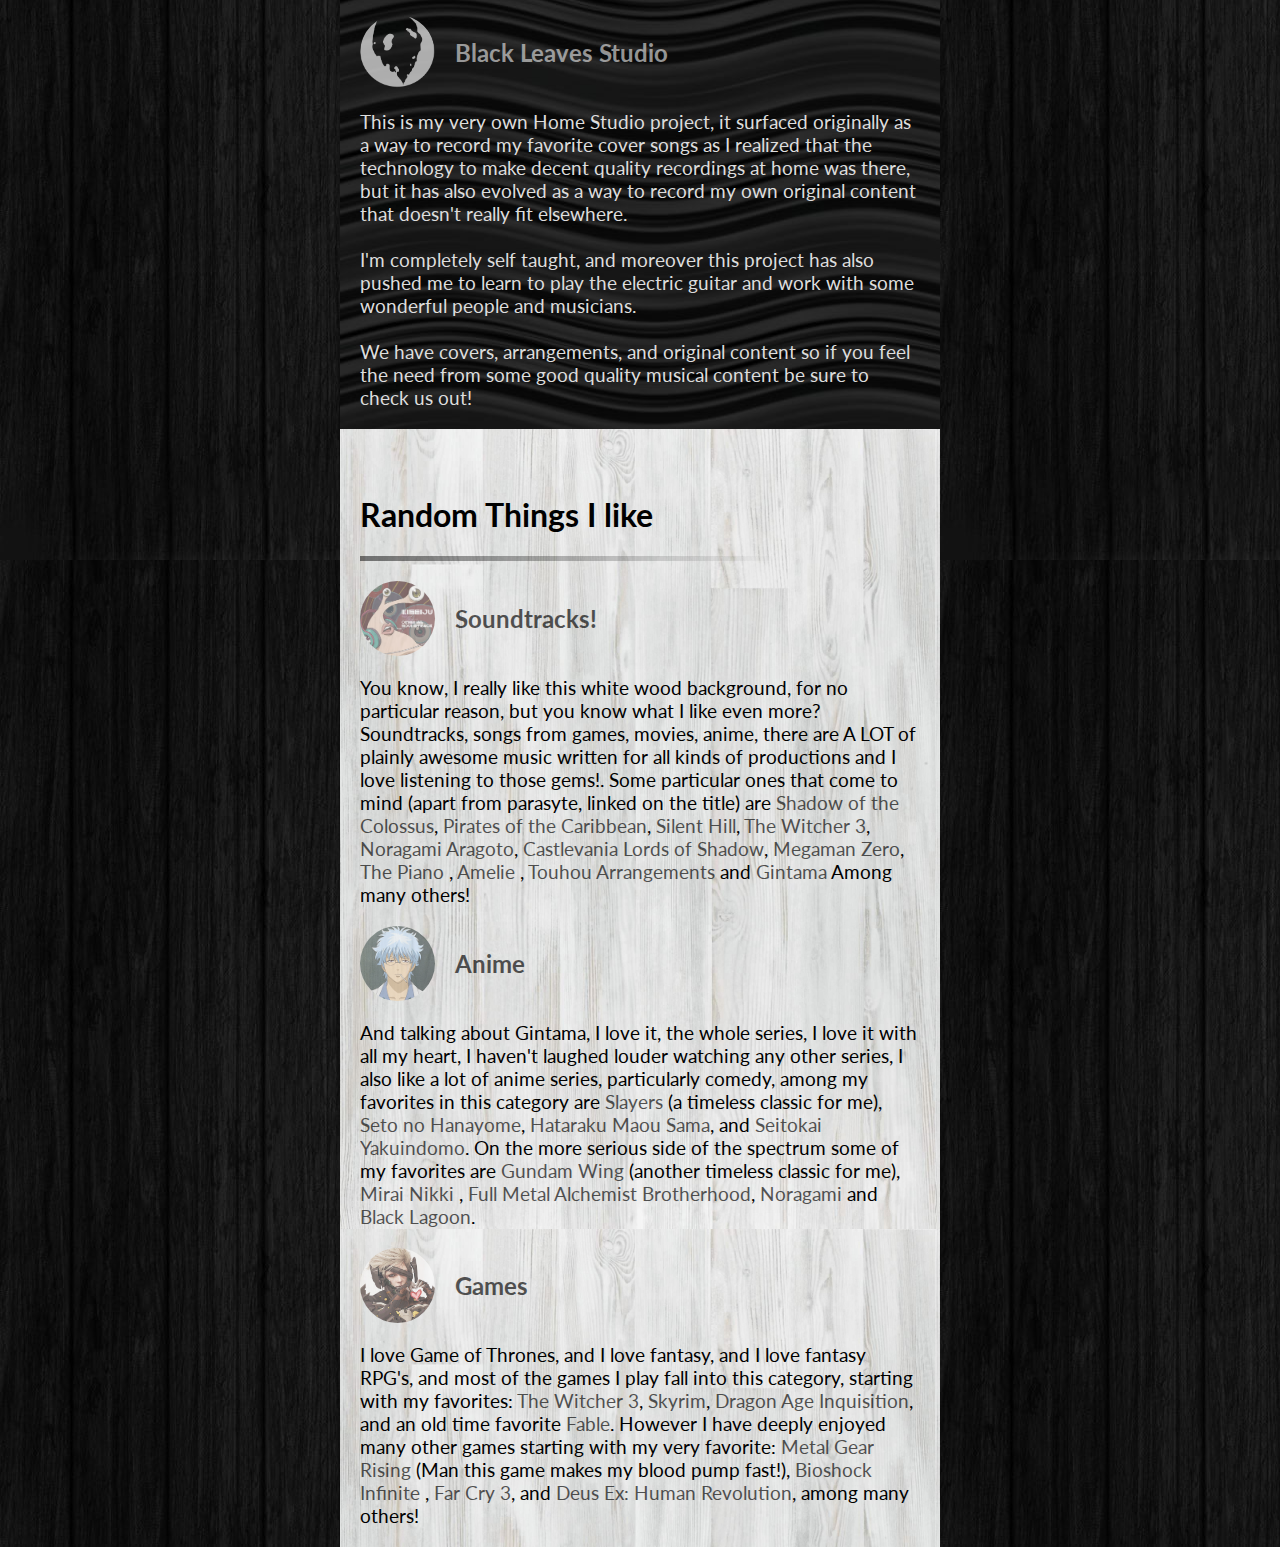
==== commit c65acc6a: "Fixed typos" ====
--- a/index.html
+++ b/index.html
@@ -158,8 +158,8 @@
               <span>
                 I'm the bassist in Abstract Enemy, and it is my main band and my
                 only live performing show (at least talking about original
-                content), Abstract Eneme dives into a lot of different musical
-                genres and influences to come up wuth its music, from Death
+                content), Abstract Enemy dives into a lot of different musical
+                genres and influences to come up with its music, from Death
                 Metal to Blues and Classic Rock.<br />
                 <br />
                 I'm not one of the founding members of the band, I was lucky to
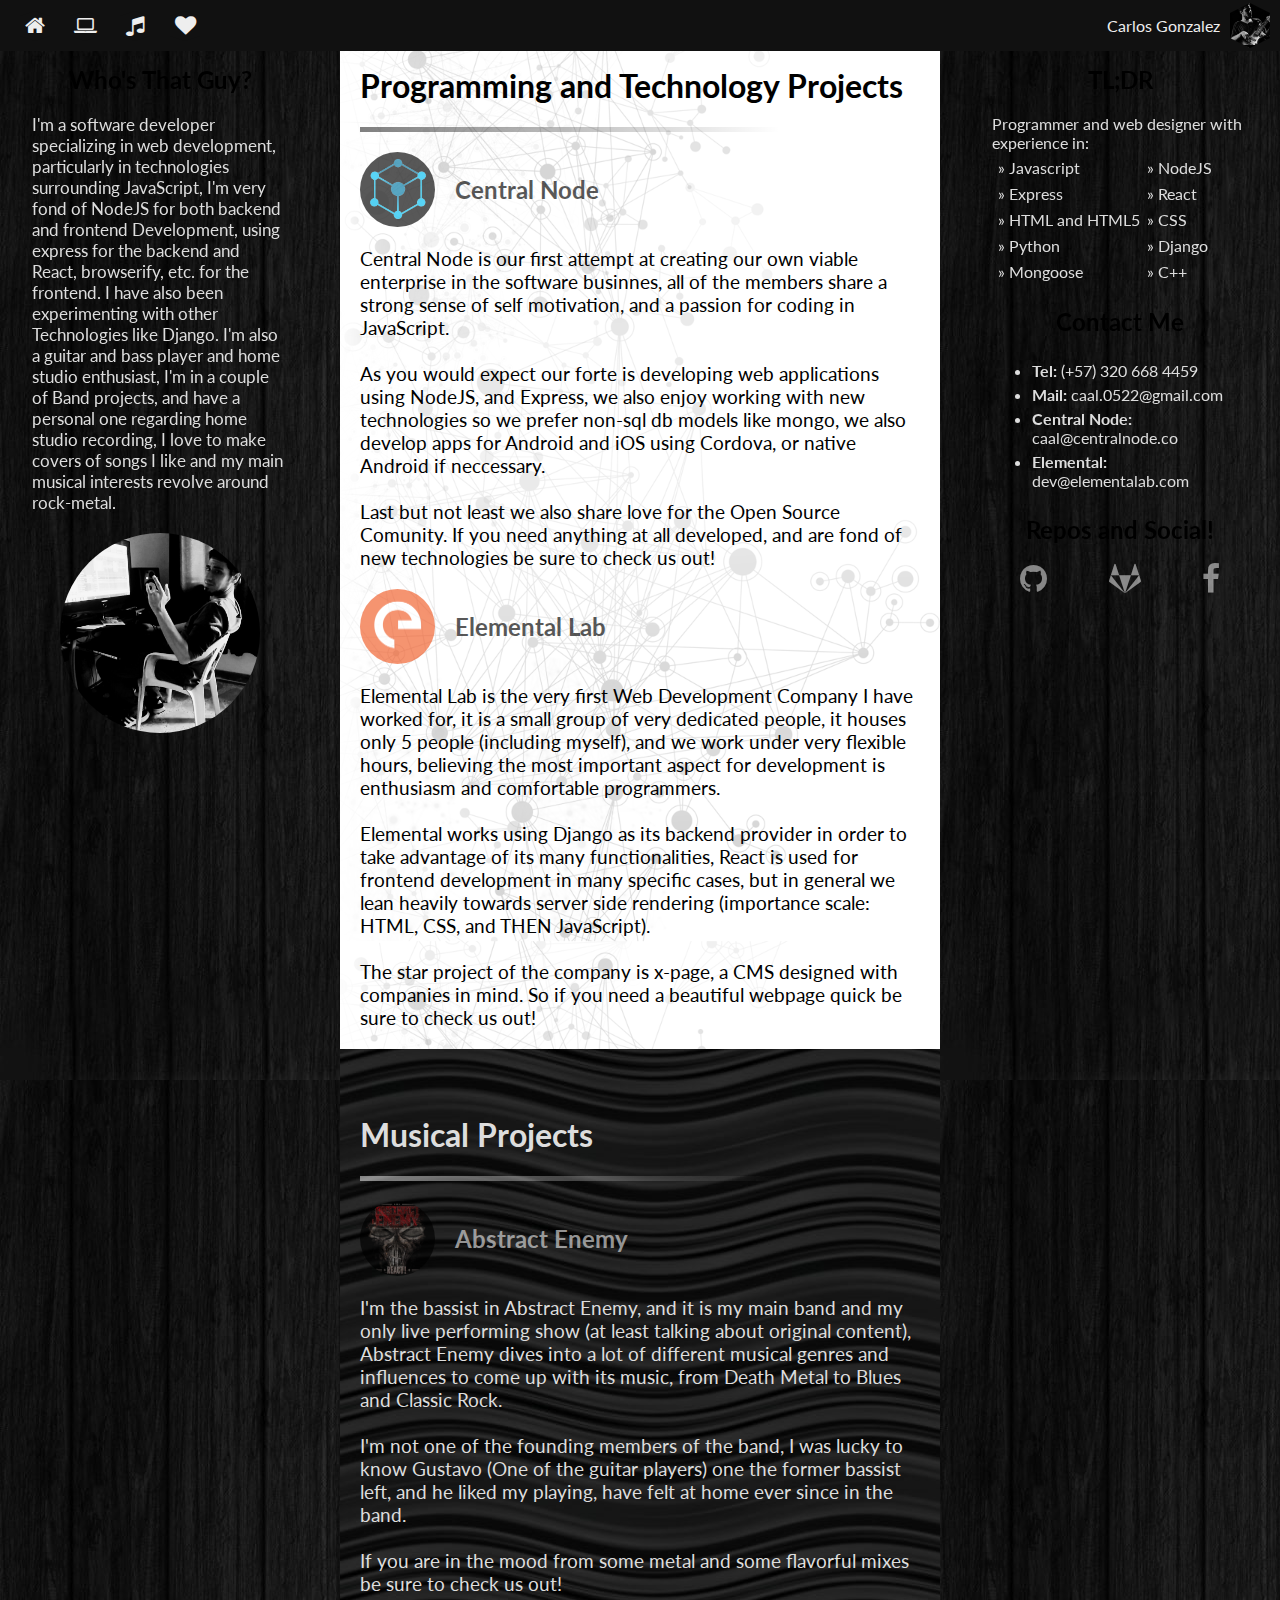
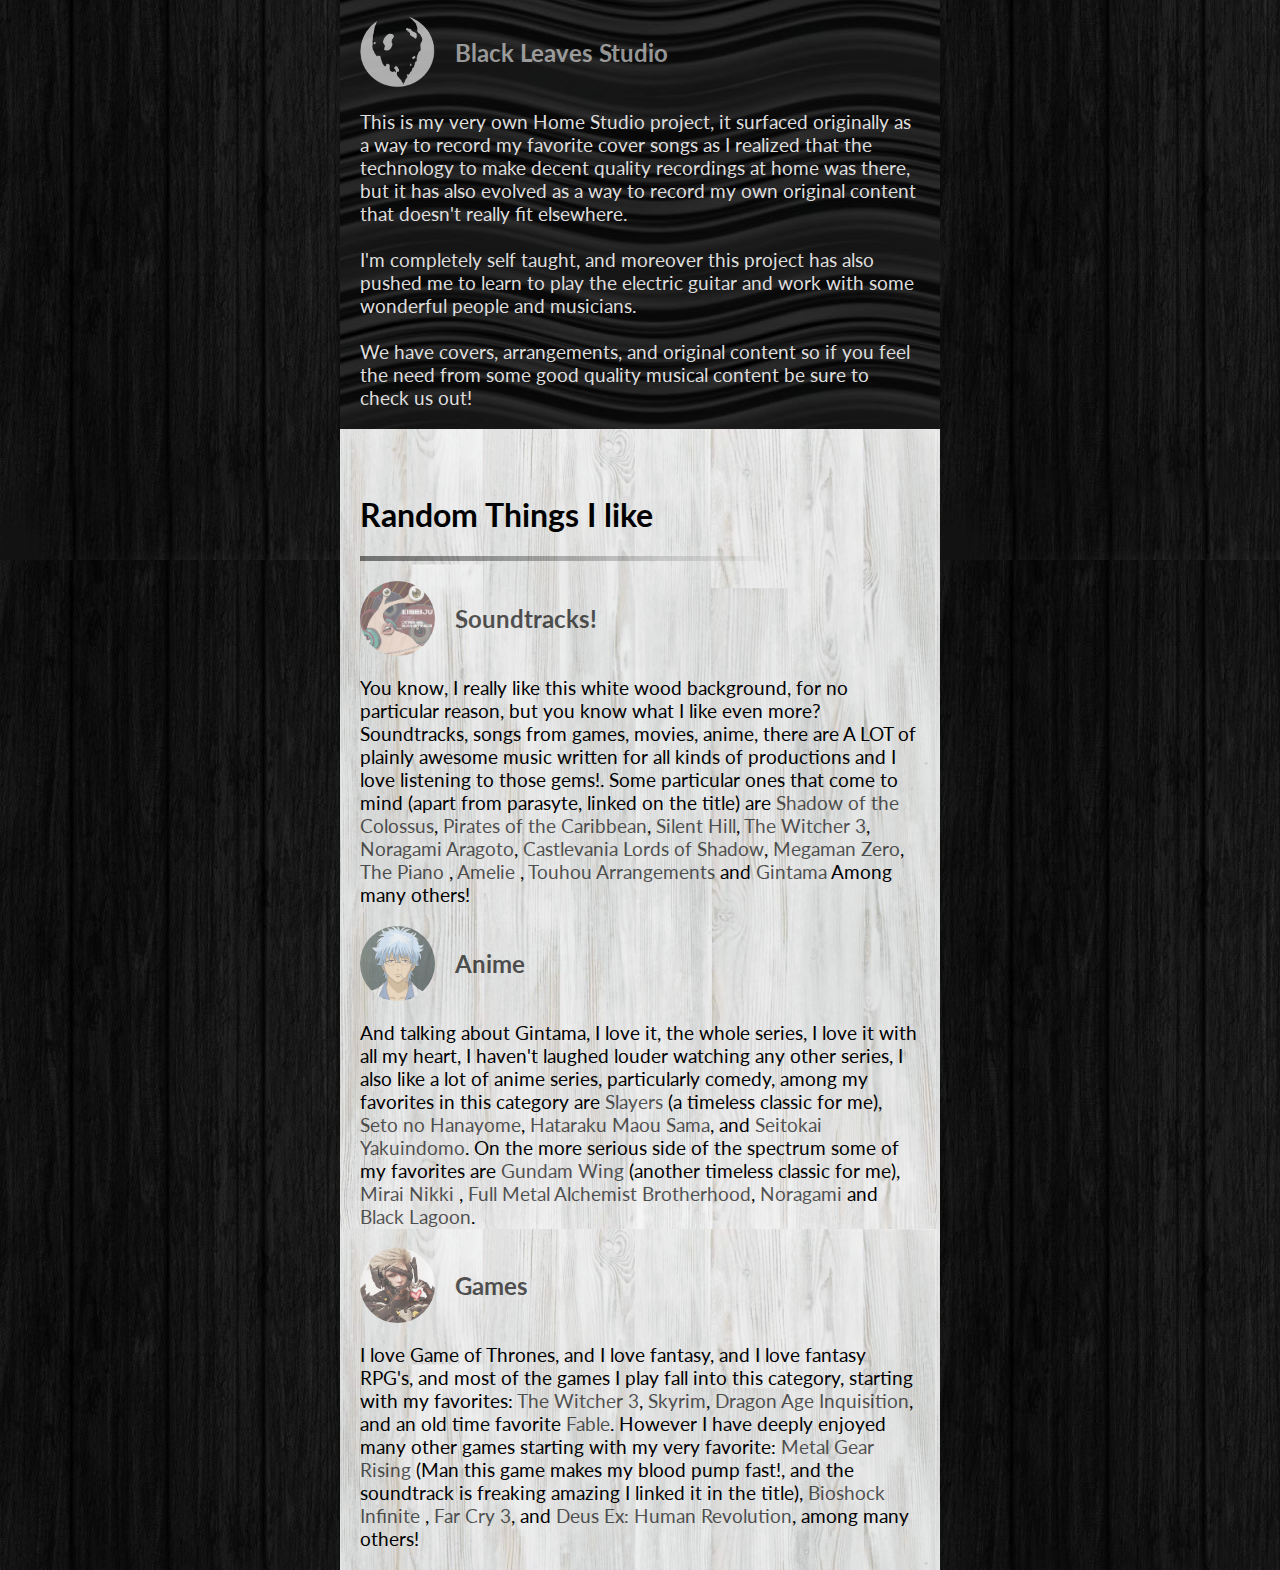
==== commit d1b36809: "Fixed broken links" ====
--- a/index.html
+++ b/index.html
@@ -58,7 +58,7 @@
       <!-- Who's this guy panel -->
       <div class="idpanel">
         <div class="iddescription">
-        <h1>Who's That Guy?</h1>
+        <h2>Who's That Guy?</h2>
           <span>
             I'm a software developer specializing in web development,
             particularly in technologies surrounding JavaScript, I'm very fond
@@ -175,7 +175,7 @@
           <!-- Black Leaves -->
           <div class="item">
             <div class="itemheader">
-              <a href="http://www.youtube.com">
+              <a href="https://www.youtube.com/user/PereiraMusicNetwork">
                 <div class="itemimg" id="bls"></div>
                 <h2>Black Leaves Studio</h2>
               </a>
@@ -284,7 +284,7 @@
           <!-- Games -->
           <div class="item">
             <div class="itemheader">
-              <a href="http://www.youtube.com/">
+              <a href="https://www.youtube.com/watch?v=-b-7tP7IW5Q">
                 <div class="itemimg" id="raiden"></div>
                 <h2>Games</h2>
               </a>
@@ -302,7 +302,8 @@
                 However I have deeply enjoyed many other games starting with my
                 very favorite:
                 <a href="http://store.steampowered.com/agecheck/app/235460/">
-                Metal Gear Rising</a> (Man this game makes my blood pump fast!),
+                Metal Gear Rising</a> (Man this game makes my blood pump fast!,
+                and the soundtrack is freaking amazing I linked it in the title),
                 <a href="https://www.bioshockinfinite.com/">Bioshock Infinite
                 </a>,
                 <a href="http://store.steampowered.com/agecheck/app/220240/">
@@ -317,7 +318,7 @@
       <!-- Panel for Contact Info -->
       <div class="contactpanel">
         <div class="contactdescription">
-          <h1>TL;DR</h1>
+          <h2>TL;DR</h2>
           <span>Programmer and web designer with experience in:</span>
           <table cellspacing="5px">
             <tr>
@@ -337,14 +338,14 @@
               <td>&raquo; C++</td>
             </tr>
           </table>
-          <h1>Contact Me</h1>
+          <h2>Contact Me</h2>
           <ul>
             <li><strong>Tel: </strong>(+57) 320 668 4459</li>
             <li><strong>Mail: </strong>caal.0522@gmail.com</li>
             <li><strong>Central Node: </strong>caal@centralnode.co</li>
             <li><strong>Elemental: </strong>dev@elementalab.com</li>
           </ul>
-          <h1>Repos and Social!</h1>
+          <h2>Repos and Social!</h2>
           <div class="contactsocial">
             <a href="https://github.com/caal-15"><i class="fa fa-github fa-2x" aria-hidden="true"></i></a>
             <a href="https://gitlab.com/u/caal-15"><i class="fa fa-gitlab fa-2x" aria-hidden="true"></i></a>
